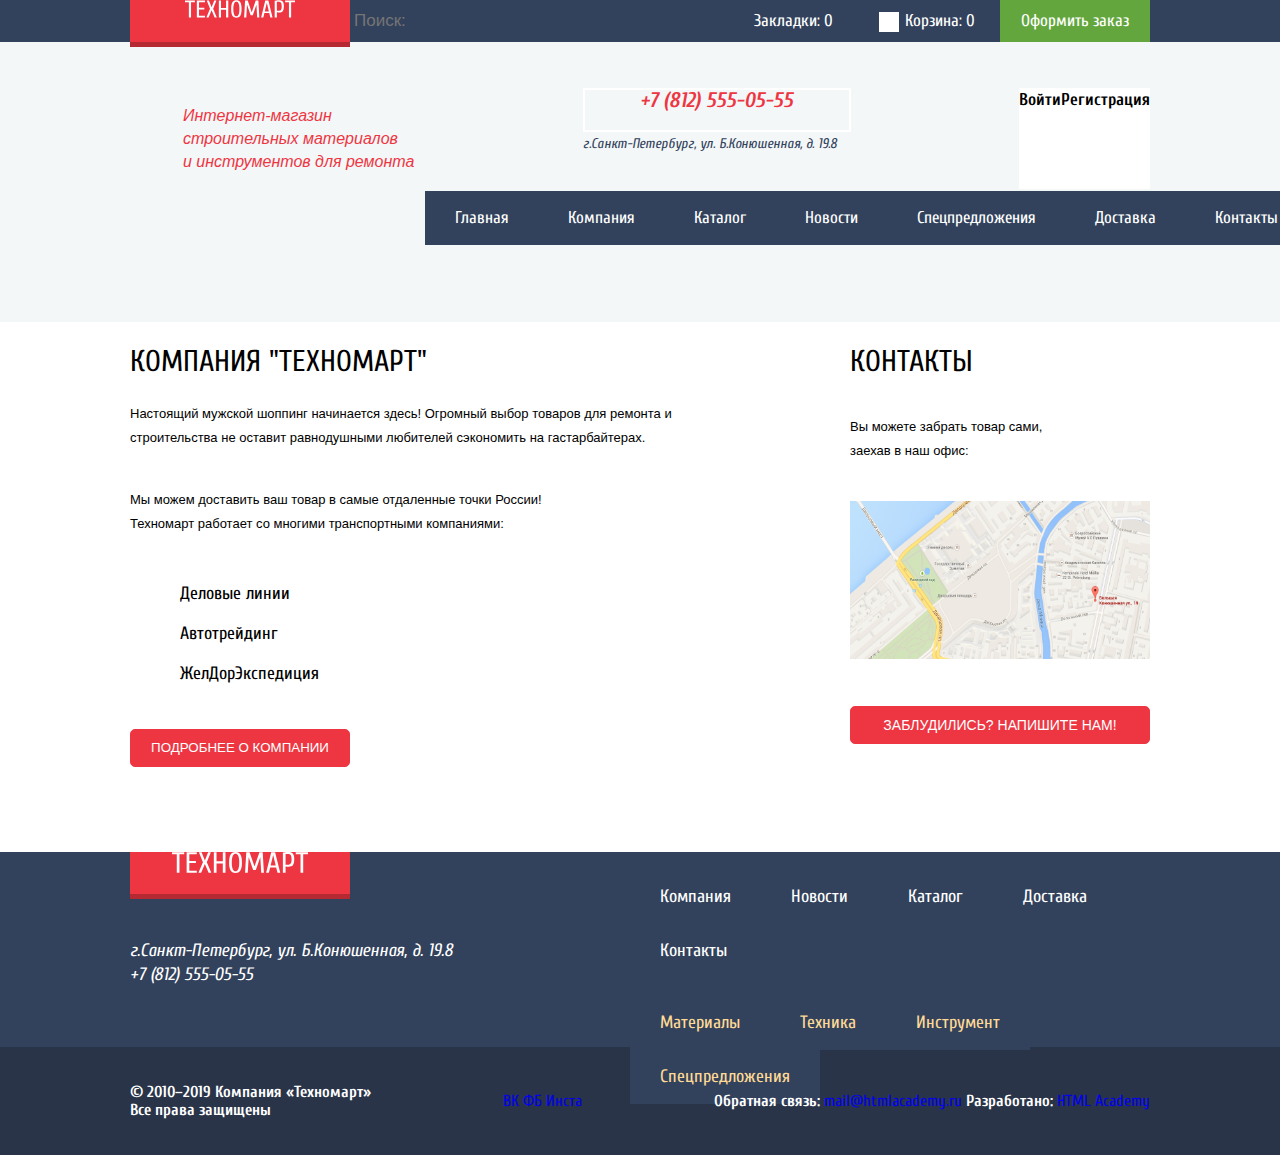
==== index.html @ e46d66d7 "изменения" ====
<!DOCTYPE html>
<html lang="ru">
<head>
  <meta charset="utf-8">
  <title>HTML Academy: Техномарт</title>
  <link href='https://fonts.googleapis.com/css?family=Open+Sans:400,700&subset=cyrillic-ext,cyrillic' rel='stylesheet' type='text/css'>
  <link href='https://fonts.googleapis.com/css?family=Cuprum:400,700&subset=cyrillic-ext,cyrillic' rel='stylesheet' type='text/css'>
  <link href="css/normalize.css" rel="stylesheet">
  <link href="css/style.css" rel="stylesheet">
</head>
<body>
  <header class="main-header">
    <nav class="main-navigation">
      <section class="header-section-top">
        <div class="logo-search">
          <a class="main-header-logo" href="index.html">
            <img src="img/logo-technomart.svg" width="110" height="18" alt="Логотип магазина 'Техномарт'">
          </a>
          <form>
            <input type="search" name="search" placeholder="Поиск:">
          </form>
        </div>
        <div class="management-container">
          <ul class="management">
            <li>
              <a class="bookmarks" href="#">Закладки: 0</a>
            </li>
            <li>
              <a class="basket" href="#">Корзина: 0</a>
            </li>
            <li>
              <a href="#" class="order">Оформить заказ</a>
            </li>
          </ul>
        </div>
      </section>
      <section class="header-section-bottom">
        <div class="header-middle">
          <p class="description">Интернет-магазин<br>строительных материалов<br>
          и инструментов для ремонта</p>
          <address class="header-contacts">
            <strong>+7 (812) 555-05-55</strong><br>
            г.Санкт-Петербург, ул. Б.Конюшенная, д. 19.8
          </address>
          <div class="login-buttons">
            <b class="login">
              <a class="login-link" href="login.html">Войти</a>
            </b>
            <b class="registration">
              <a href="registration.html">Регистрация</a>
            </b>
          </div>
        </div>
        <ul class="top-menu">
          <li><a href="index.html">Главная</a></li>
          <li><a href="company.html">Компания</a></li>
          <li><a href="catalog.html">Каталог</a></li>
          <li><a href="news.html">Новости</a></li>
          <li><a href="special.html">Спецпредложения</a></li>
          <li><a href="delivery.html">Доставка</a></li>
          <li><a href="contacts.html">Контакты</a></li>
        </ul>
      </section>
    </nav>
  </header>
  <main class="container">
    <div class="separator">
      <section class="company-description">
        <h2>Компания "Техномарт"</h2>
        <p class="info1">
          Настоящий мужской шоппинг начинается здесь! Огромный выбор товаров для ремонта и <br>  строительства не оставит равнодушными любителей сэкономить на гастарбайтерах.
        </p>
        <p class="info2">
          Мы можем доставить ваш товар в самые отдаленные точки России!<br>
          Техномарт работает со многими транспортными компаниями:
        </p>
        <ul class="partners">
          <li>Деловые линии</li>
          <li>Автотрейдинг</li>
          <li>ЖелДорЭкспедиция</li>
        </ul>
        <a href="about_us.html">
          <button class="about">Подробнее о компании</button>
        </a>
      </section>
      <section class="map">
        <h2>Контакты</h2>
        <p>
          Вы можете забрать товар сами,<br>
          заехав в наш офис:
        </p>
        <div class="map-image">
          <img src="img/map.png" height="158" width="300" alt="ул.Б.Конюшенная19">
        </div>
        <a href="write_us.html">
          <button class="write">
          Заблудились? Напишите нам!
          </button>
        </a>
      </section>
    </div>
  </main>
  <footer>
    <section class="footer-top">
      <div class="logo-address">
        <a class="footer-logo" href="index.html">
          <img src="img/logo-technomart.svg" alt="Логотип магазина 'Техномарт'">
        </a>
        <address class="footer-contacts">
          г.Санкт-Петербург, ул. Б.Конюшенная, д. 19.8<br>
          +7 (812) 555-05-55
        </address>
      </div>
      <nav class="bottom-navigation">
        <ul class="company">
          <li><a href="company.html">Компания</a></li>
          <li><a href="news.html">Новости</a></li>
          <li><a href="catalog.html">Каталог</a></li>
          <li><a href="delivery.html">Доставка</a></li>
          <li><a href="contacts.html">Контакты</a></li>
        </ul>
        <ul class="footer-products">
          <li><a href="#">Материалы</a></li>
          <li><a href="#">Техника</a></li>
          <li><a href="#">Инструмент</a></li>
          <li><a href="#">Спецпредложения</a></li>
        </ul>
      </nav>
    </section>
    <section class="footer-bottom">
      <b class="copyright">
        © 2010–2019 Компания «Техномарт»<br>
        Все права защищены
      </b>
      <div class="footer-social">
        <a href="#" class="social social-vk">ВК</a>
        <a href="#" class="social social-fb">ФБ</a>
        <a href="#" class="social social-insta">Инста</a>
      </div>
      <div class="creators">
        <b>Обратная связь:</b>
        <a href="#">mail@htmlacademy.ru</a>
        <b>Разработано:</b>
        <a class="button" href="https://htmlacademy.ru/intensive/htmlcss">HTML Academy</a>
      </div>
    </section>
  </footer>
  <section class="modal modal-login">
    <form class="feedback-form" action="https://echo.htmlacademy.ru" method="post">
      <p class="form-item">
        <label for="form-name">Ваше имя:</label>
        <input id="form-name" type="text" name="name" value="Имя Фамилия">
      </p>
      <p class="form-item">
        <label for="form-mail">Ваш e-mail:</label>
        <input id="form-mail" type="email" name="mail" value="email@example.com">
      </p>
      <p class="form-item">
        <label for="form-text">Текст письма:</label>
        <textarea id="form-text" rows="10" cols="45" name="text"></textarea>
        <input type="submit" name="submit" value="Отправить">
        <span class="modal-close">x</span>
      </p>
    </form>
  </section>
</body>
</html>
---- css/style.css ----
body {
  margin: 0;
  padding: 0;

  font-family: 'Cuprum', sans-serif;
  font-size: 17px;
  line-height: 24px;
  color: #32425c;
  background-color: #ffffff;
}

a {
  text-decoration: none;
}

.main-navigation {
  font-size: 17px;
}

.main-navigation p {
  font-style: italic;
  color: #ee3643;
  line-height: 23px;
  font-size: 16px;
}

.main-navigation a:hover,
.bottom-navigation a:hover {
  background-color: #293449;
}

.main-navigation a:focus,
.bottom-navigation a:focus {
  background-color: #1d2739;
}

.main-navigation,
.bottom-navigation {
  list-style: none;
}

.main-navigation a,
.bottom-navigation a {
  color: #ffffff;
}

.main-header-logo {
  width: 220px;
  height: 42px;
  background-color: #ee3643;
  text-align: center;
  vertical-align: middle;
  background-position: center;
  border-bottom: 5px solid #b52933;
}

.logo-search {
  display: flex;
}

.header-section-top {
  display: flex;
  width: auto;
  height: 42px;
  padding-right: 130px;
  padding-left: 130px;
  background-color: #32425c;
  font-size: 17px;
  line-height: 18px;
  justify-content: space-between;
}

.logo-search  input {
  font-size: 17px;
  line-height: 18px;
  display: block;
  background-color: #32425c;
  color: #ffffff;
  height: 42px;
  border-color: transparent;
}
.management li {
  position: relative;
  top: -17px;
  display: inline-block;
}

.management .bookmarks {
  position: relative;
  padding-left: 25px;
}

.bookmarks::before {
  content: "";
  position: absolute;
  left: -10px;

  width: 20px;
  height: 20px;

  background-image: url("img/icon-bookmark.svg");
  background-repeat: no-repeat;
  background-position: 0 0;
  opacity: 0.5;
  color: white;
}

.basket::before {
  content: "";
  display: block;
  background: url("img/icon-cart.svg") #ffffff no-repeat;
  width: 20px;
  height: 20px;
  float: left;
  margin: 0 6px 0 0;
  z-index: 1;
  color: white;
}

.order {
  background-color: #63a63e;
}

.management a {
  display: block;
  position: relative;
  padding: 12px 21px;
}

.header-section-bottom {
  display: flex;
  flex-direction: column;
  justify-content: space-between;
  flex-wrap: wrap;
  background-color: #f3f7f8;
  height: 280px;
  padding-right: 130px;
  padding-left: 130px;
}

.description {
  font-family: "PT Sans", sans-serif;
  font-size: 16px;
  line-height: 23px;
  font-style: italic;
  margin-left: 53px;
}

.header-middle {
  margin-top: 46px;
  display: flex;
  justify-content: space-between;
}

.header-section-bottom address {
  font-size: 14px;
  line-height: 24px;
}

address strong {
  display: inline-block;
  font-size: 21px;
  line-height: 21px;
  color: #ee3643;
  border: 2px solid white;
  width: 264px;
  height: 40px;
  vertical-align: middle;
  text-align: center;
  text-decoration: none;
}

.login-buttons {
  display: flex;
}

.login,
.registration {
  display: block;
  background-color: #ffffff;
}

.login a,
.registration a {
  color: black;
}

.top-menu {
  position: relative;
  top: -60px;
  right: 25%;
  left: 25%;
}

.top-menu li {
  display: inline-block;
  list-style: none;
  background-color: #32425c;
  margin-right: -5px;
}

.top-menu a {
  display: block;
  width: auto;
  padding: 15px 30px;
  vertical-align: middle;
}

main {
  display: flex;
  flex-direction: column;
  padding-right: 130px;
  padding-left: 130px;
  color: black;
}

.separator {
  display: flex;
  justify-content: space-between;
}

.company-description {
  background-color: #ffffff;
  color: black;
}

h2 {
  font-weight: normal;
  font-size: 30px;
  line-height: 30px;
  text-transform: uppercase;
}

main p {
  font-family: "PT Sans", sans-serif;
  font-size: 13px;
  line-height: 24px;
  margin-bottom: 38px;
}

.main a {
  display: block;
  width: auto;
  min-height: 35px;
  text-decoration: none;
  padding: 10px 15px;
  background-color: #ee3643;
}

.partners {
  margin-bottom: 35px;
}

.partners li {
  font-size: 18px;
  line-height: 20px;
  list-style: none;
  padding: 10px 10px;
}

.about {
  display: block;
  height: 38px;
  width: 220px;
  background-color: #ee3643;
  color: white;
  border: 1px solid #ee3643;
  border-radius: 5px;
  text-transform: uppercase;
  margin-bottom: 85px;
}

.map-image {
  margin-bottom: 40px;
}

.write {
  display: block;
  height: 38px;
  width: 300px;
  background-color: #ee3643;
  color: white;
  border: 1px solid #ee3643;
  border-radius: 5px;
  text-transform: uppercase;
  font-size: 14px;
  line-height: 18px;
  margin-bottom: 85px;
}

.map {
  display: flex;
  flex-direction: column;
}

.footer-top {
  display: flex;
  justify-content: space-between;
  height: 195px;
  background-color: #32425c;
  font-size: 18px;
  line-height: 24px;
  padding-right: 130px;
  padding-left: 130px;
}

.logo-address {
  display: flex;
  flex-direction: column;
}

.footer-logo {
  width: 220px;
  height: 42px;
  background-color: #ee3643;
  text-align: center;
  vertical-align: middle;
  background-position: center;
  border-bottom: 5px solid #b52933;
}

.footer-contacts {
  font-size: 18px;
  line-height: 24px;
  display: block;
  width: 460px;
  margin-top: 40px;
}

.company {
  display: block;
}

.company li {
  display: inline-block;
  list-style: none;
  background-color: #32425c;
  margin-right: -5px;
}

.company a {
  display: block;
  width: auto;
  padding: 15px 30px;
}

.footer-products {
  display: block;
}

.footer-products li {
  display: inline-block;
  list-style: none;
  background-color: #32425c;
  margin-right: -5px;
}

.footer-products a {
  display: block;
  width: auto;
  padding: 15px 30px;
  color: #ffda96;
}

.footer-bottom {
  font-size: 16px;
  line-height: 18px;
  background-color: #293449;
  display: flex;
  height: 108px;
  justify-content: space-between;
  align-items: center;
  color: #ffffff;
  padding-right: 130px;
  padding-left: 130px;
}

.copyright {
  font-size: 16px;
  line-height: 18px
}

.creators {
  font-size: 16px;
  line-height: 18px
}

.modal {
  display: none;
}

.footer-contacts {
  color: #ffffff;
  font-size: 18px;
  line-height: 24px;
}

.breadcrumbs {
  display: inline-block;
  list-style: none;
  font-size: 13px;
  line-height: 18px;
  color: black;
  font-family: "PT Sans", sans-serif;
  text-decoration: none;
}

.breadcrumbs li {
  display: inline;
  padding: 15px 20px;
  float: left;
}

.breadcrumbs a {
  position: relative;
  float: left;
  color: black;
  text-decoration: none;
}

.breadcrumbs a::after {
  content: "";
  position: absolute;
  color: #c5c9d1;
  top: -5px;
  right: -32px;
  z-index: 1;
  width: 36px;
  height: 36px;
  background-color: transparent;
  box-shadow: 1px 1px 0 1px black;
  border-radius: 50px 0px 0px 0px;
  transform: rotate(-45deg) scale(0.3);
}

h1 {
  font-size: 30px;
  line-height: 30px;
  padding: 33px 30px;
  background-color: #f2f6f8;
  text-transform: uppercase;
  color: #32425c;
  font-weight: normal;
}

label {
  font-size: 15px;
  line-height: 20px;
  text-transform: uppercase;
}

legend {
  font-size: 17px;
  line-height: 30px;
  font-weight: bold;
}

.filter {
  font-size: 13px;
  line-height: 18px;
  display: inline-block;
  width: 220px;
  height: 38px;
  background-color: #f7f3ec;
  padding: 13px 18px;
}

.catalog {
  width: 800px;
  margin: 20px auto;
}

.catalog-columns {
  display: flex;
  justify-content: space-between;
}

.catalog-list {
  display: flex;
  flex-wrap: wrap;
}

.catalog-items {
  width: 700px;
  margin: 20px auto;
}

.catalog-item {
  position: relative;
  display: inline-block;
  width: 218px;
  margin-right: 20px;
  margin-bottom: 20px;
  font-family: "PT Sans", sans-serif;
  line-height: 20px;
  font-weight: bold;
  text-align: center;

  border: 1px solid #ccc;
}

.catalog-item:nth-child(3n) {
  margin-right: 0;
}

.catalog-items {
  font-size: 0;
}

.catalog-item {
  font-size: 16px;
}

.catalog-item .flag {
  position: absolute;
  top: -1px;
  right: -1px;

  width: 60px;
  height: 60px;

  text-indent: -1000px;
  overflow: hidden;
  z-index: 20;
}

.catalog-item .flag-new {
  background: url("img/new-flag.png") no-repeat 0 0;
}

.catalog-item .actions {
  position: absolute;
  top: 0;
  left: 0;

  width: 218px;
  height: 88px;
  padding: 40px 0;

  background-color: rgba(255,255,255,0.9);
  z-index: 10;
}

.catalog-item .actions .buy,
.catalog-item .actions .bookmark {
  display: block;
  width: 129px;
  margin: 0 auto;
  margin-bottom: 7px;
  padding: 7px 0;

  background-color: #63a63e;
  border: 3px solid #63a63e;
  border-bottom-color: #367315;
  border-radius:3px;

  color: white;
  font-size: 14px;
  font-weight: normal;
  line-height: 18px;
  text-decoration: none;
  text-transform: uppercase;
}

.catalog-item .actions .bookmark {
  color: #32425c;
  background: white;
  border-bottom-color: #63a63e;
}

.catalog-item .actions {
  display: none;
}

.catalog-item:hover .actions {
  display: block;
}

.catalog-item .actions {
  display: none;
}

.catalog-item .image {
  width: 218px;
  height: 168px;
}

.catalog-item .image img {
  max-width: 100%;
}

.catalog-item .title {
  min-height: 40px;
  padding: 0 25px;
  margin-top: 10px;
  margin-bottom: 15px;
}

.catalog-item .discount {
  min-height: 20px;
  margin-top: 15px;
  margin-bottom: 10px;

  color: #999;
  text-decoration: line-through;
}

.catalog-item .price {
  position: relative;
  width: 80px;
  margin: 10px auto;
  margin-bottom: 20px;
  padding: 10px 30px;

  color: white;
  background: #ee3643;
  border-radius: 3px;
}

.catalog-item .price:after {
  content: "";

  position: absolute;
  top: 0;
  right: -20px;

  width: 0;
  height: 0;

  border: 20px solid white;
  border-left-color: #ee3643;
}

.pagination-list {
  display: flex;
  list-style: none;
}

.visually-hidden {
  display: none;
}

.price-range {
  display: flex;
  flex-direction: column;
}

.range-numbers {
  display: flex;
  flex-direction: row;
}
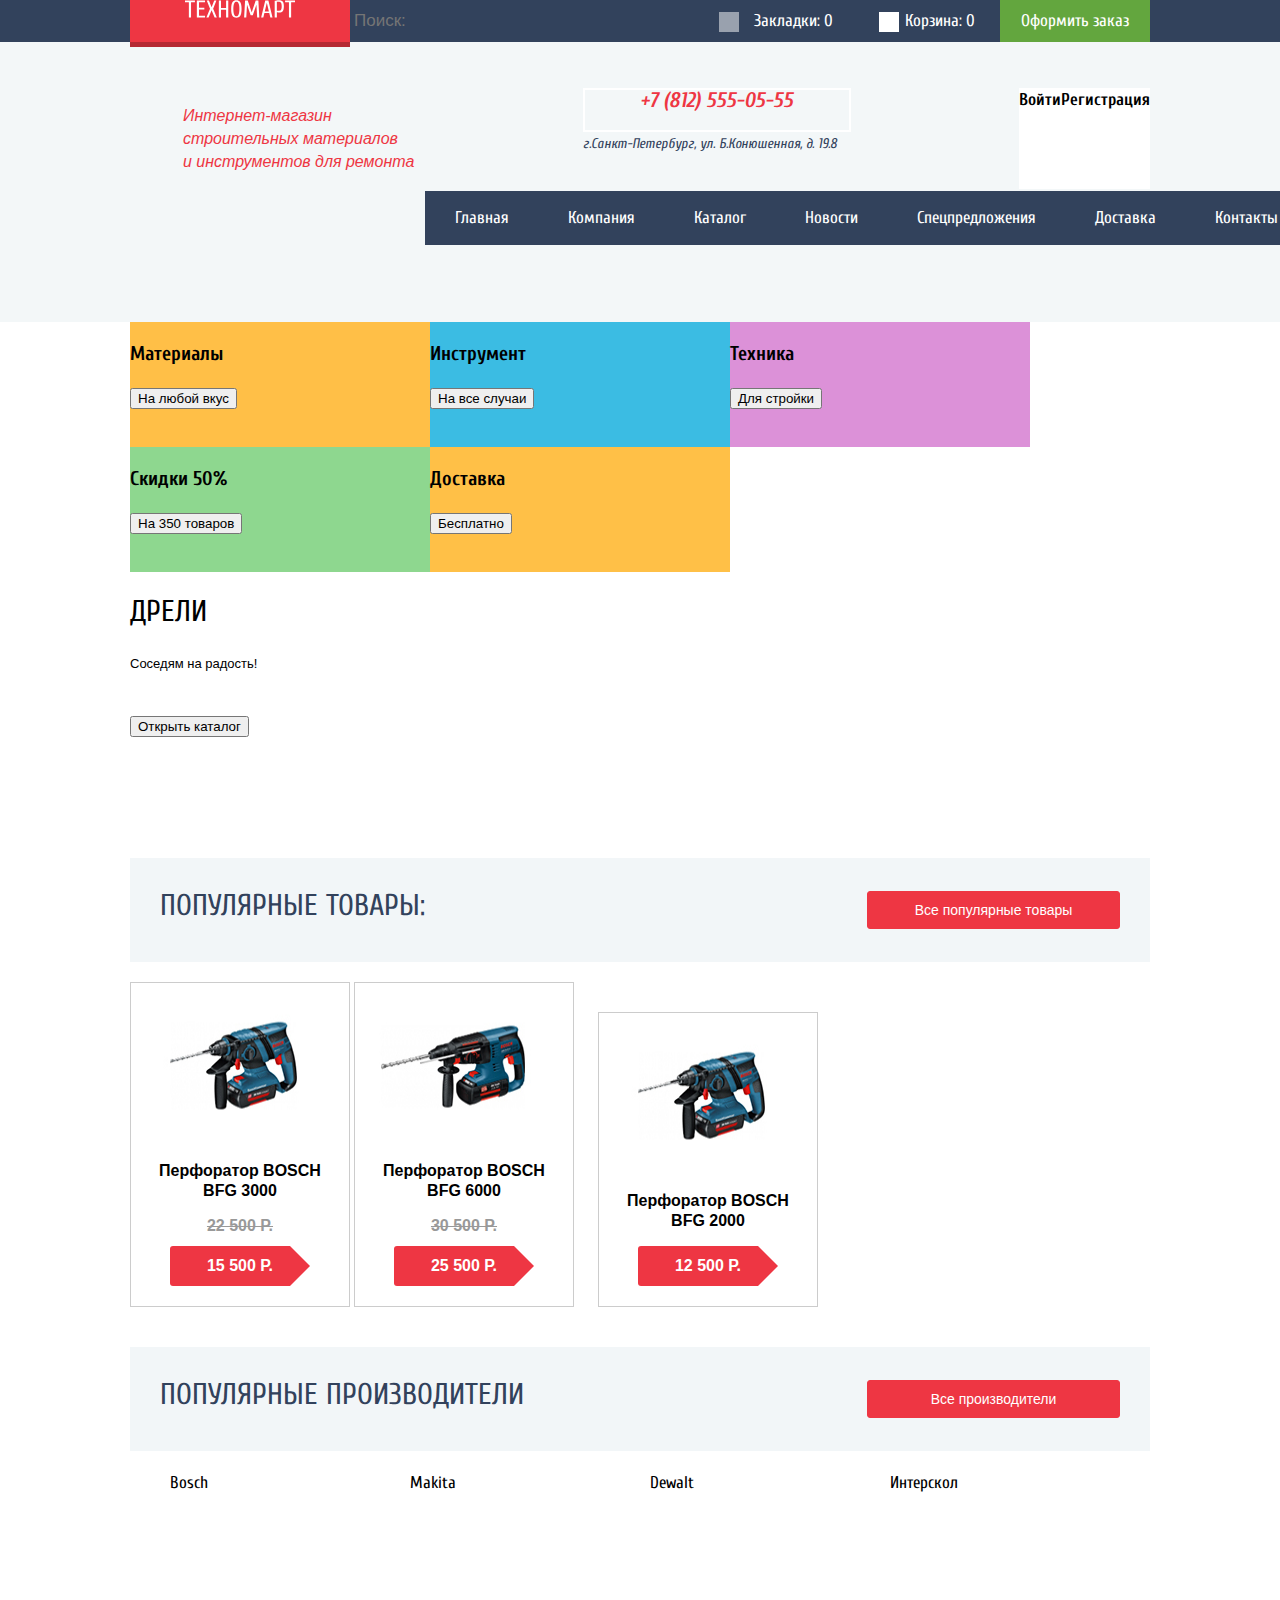
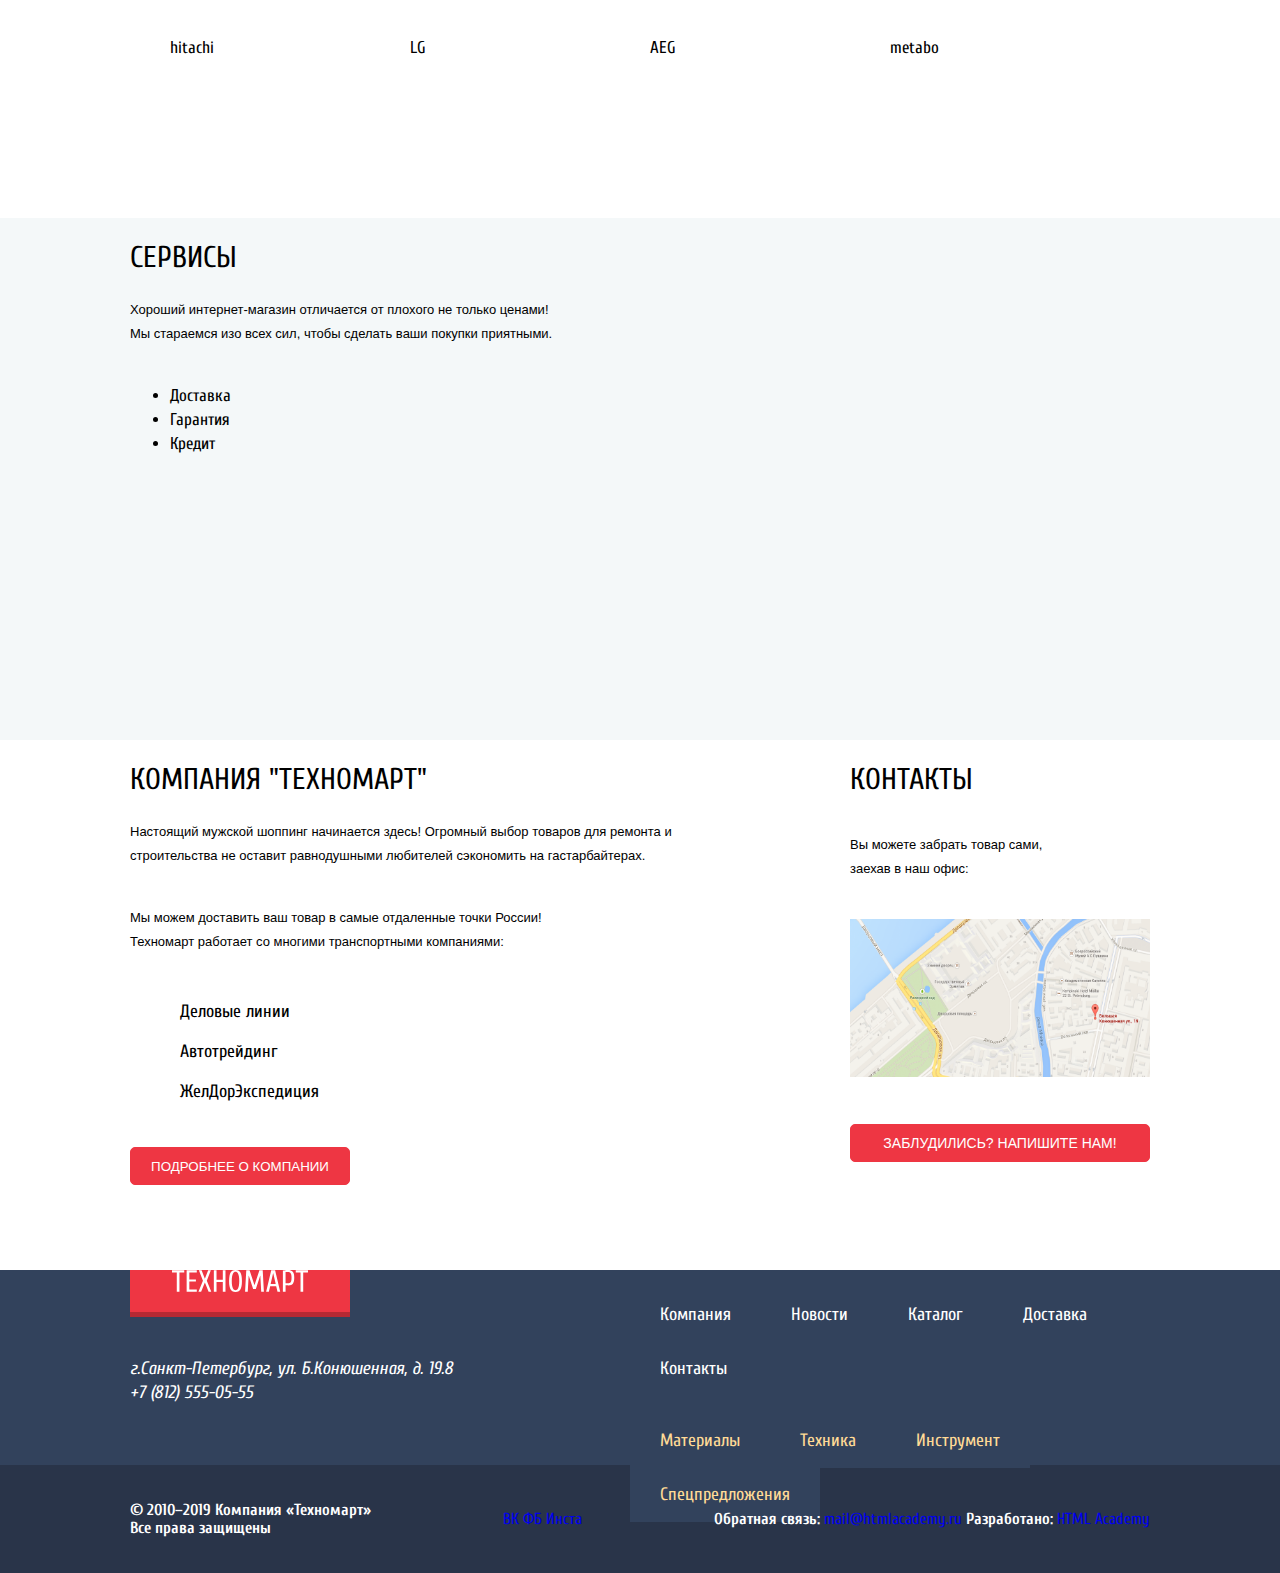
==== commit 9571cd94: "изменения" ====
--- a/index.html
+++ b/index.html
@@ -64,6 +64,101 @@
     </nav>
   </header>
   <main class="container">
+    <section class="main-section">
+      <div class="colored-blocks">
+        <div class="materials">
+          <h3>Материалы</h3>
+          <button>На любой вкус</button>
+        </div>
+        <div class="tool">
+          <h3>Инструмент</h3>
+          <button>На все случаи</button>
+        </div>
+        <div class="equipment">
+          <h3>Техника</h3>
+          <button>Для стройки</button>
+        </div>
+        <div class="discount-block">
+          <h3>Скидки 50%</h3>
+          <button>На 350 товаров</button>
+        </div>
+        <div class="delievery-block">
+          <h3>Доставка</h3>
+          <button>Бесплатно</button>
+        </div>
+        <div class="slider">
+          <h2>Дрели</h2>
+          <p>Соседям на радость!</p>
+          <button class="slider-button">
+            Открыть каталог
+          </button>
+        </div>
+      </div>
+      <h1>Популярные товары:
+        <button class="popular-button">
+          Все популярные товары
+        </button>
+      </h1>
+      <div class="catalog-item">
+        <div class="actions">
+          <a href="#" class="buy">Купить</a>
+          <a href="#" class="bookmark">В закладки</a>
+        </div>
+        <div class="image">
+          <img width="218" height="168" src="img/Perforator_1.jpg" alt="Изображение перфоратора BOSCH BFG 3000">
+        </div>
+        <div class="title">Перфоратор BOSCH BFG 3000</div>
+        <div class="discount">22 500 Р.</div>
+        <div class="price">15 500 Р.</div>
+      </div>
+      <div class="catalog-item">
+        <div class="actions">
+          <a href="#" class="buy">Купить</a>
+            <a href="#" class="bookmark">В закладки</a>
+        </div>
+        <div class="image"><img width="218" height="168" src="img/Perforator_2.jpg" alt="Изображение перфоратора BOSCH BFG 6000"></div>
+        <div class="title">Перфоратор BOSCH BFG 6000</div>
+        <div class="discount">30 500 Р.</div>
+        <div class="price">25 500 Р.</div>
+      </div>
+      <div class="catalog-item">
+        <div class="flag flag-new">новинка</div>
+        <div class="actions">
+          <a href="#" class="buy">Купить</a>
+          <a href="#" class="bookmark">В закладки</a>
+        </div>
+        <div class="image"><img width="218" height="168" src="img/Perforator_3.jpg" alt="Изображение перфоратора BOSCH BFG 2000"></div>
+        <div class="title">Перфоратор BOSCH BFG 2000</div>
+        <div class="price">12 500 Р.</div>
+      </div>
+      <h1>Популярные производители
+        <button class="all-manufacturers">
+          Все производители
+        </button>
+      </h1>
+      <ul class="manufacturers-list">
+        <li class="bosch-brand">Bosch</li>
+        <li>Makita</li>
+        <li>Dewalt</li>
+        <li>Интерскол</li>
+        <li>hitachi</li>
+        <li>LG</li>
+        <li>AEG</li>
+        <li>metabo</li>
+      </ul>
+    </section>
+    <section class="services">
+      <h2>Сервисы</h2>
+      <p>
+        Хороший интернет-магазин отличается от плохого не только ценами!<br>
+        Мы стараемся изо всех сил, чтобы сделать ваши покупки приятными.
+      </p>
+      <ul>
+        <li>Доставка</li>
+        <li>Гарантия</li>
+        <li>Кредит</li>
+      </ul>
+    </section>
     <div class="separator">
       <section class="company-description">
         <h2>Компания "Техномарт"</h2>
--- a/css/style.css
+++ b/css/style.css
@@ -101,6 +101,7 @@
   background-image: url("img/icon-bookmark.svg");
   background-repeat: no-repeat;
   background-position: 0 0;
+  background-color: #ffffff;
   opacity: 0.5;
   color: white;
 }
@@ -209,12 +210,85 @@
 main {
   display: flex;
   flex-direction: column;
+  color: black;
+}
+
+.main-section {
   padding-right: 130px;
   padding-left: 130px;
-  color: black;
+}
+
+.colored-blocks {
+  display: flex;
+  flex-wrap: wrap;
+}
+
+.materials {
+  width: 300px;
+  height: 125px;
+  background-color: #ffbf47;
+}
+
+.tool {
+  width: 300px;
+  height: 125px;
+  background-color: #3bbce3;
+}
+
+.equipment {
+  width: 300px;
+  height: 125px;
+  background-color: #dc91d8;
+}
+
+.discount-block {
+  width: 300px;
+  height: 125px;
+  background-color: #8ed78f;
+}
+
+.delievery-block {
+  width: 300px;
+  height: 125px;
+  background-color: #ffc047;
+}
+
+.slider {
+  width: 620px;
+  height: 266px;
+  background: url("img/slider.jpg") 0 0 no-repeat;
+}
+
+.popular-button {
+  position: relative;
+}
+
+.manufacturers-list {
+  list-style: none;
+  display: flex;
+  flex-wrap: wrap;
+}
+
+.manufacturers-list li {
+  display: block;
+  width: 220px;
+  height: 145px;
+  margin-right: 20px;
+  margin-bottom: 20px;
+}
+
+.services {
+  height: 522px;
+  width: 100%;
+  padding: 0;
+  background-color: #f4f8f9;
+  padding-right: 130px;
+  padding-left: 130px;
 }
 
 .separator {
+  padding-right: 130px;
+  padding-left: 130px;
   display: flex;
   justify-content: space-between;
 }
@@ -441,6 +515,20 @@
   text-transform: uppercase;
   color: #32425c;
   font-weight: normal;
+  display: flex;
+  justify-content: space-between;
+}
+
+h1 button {
+  display: inline-block;
+  background-color: #ee3643;
+  border: 1px solid #ee3643;
+  border-radius: 3px;
+  color: white;
+  width: 253px;
+  height: 38px;
+  font-size: 14px;
+  line-height: 18px;
 }
 
 label {
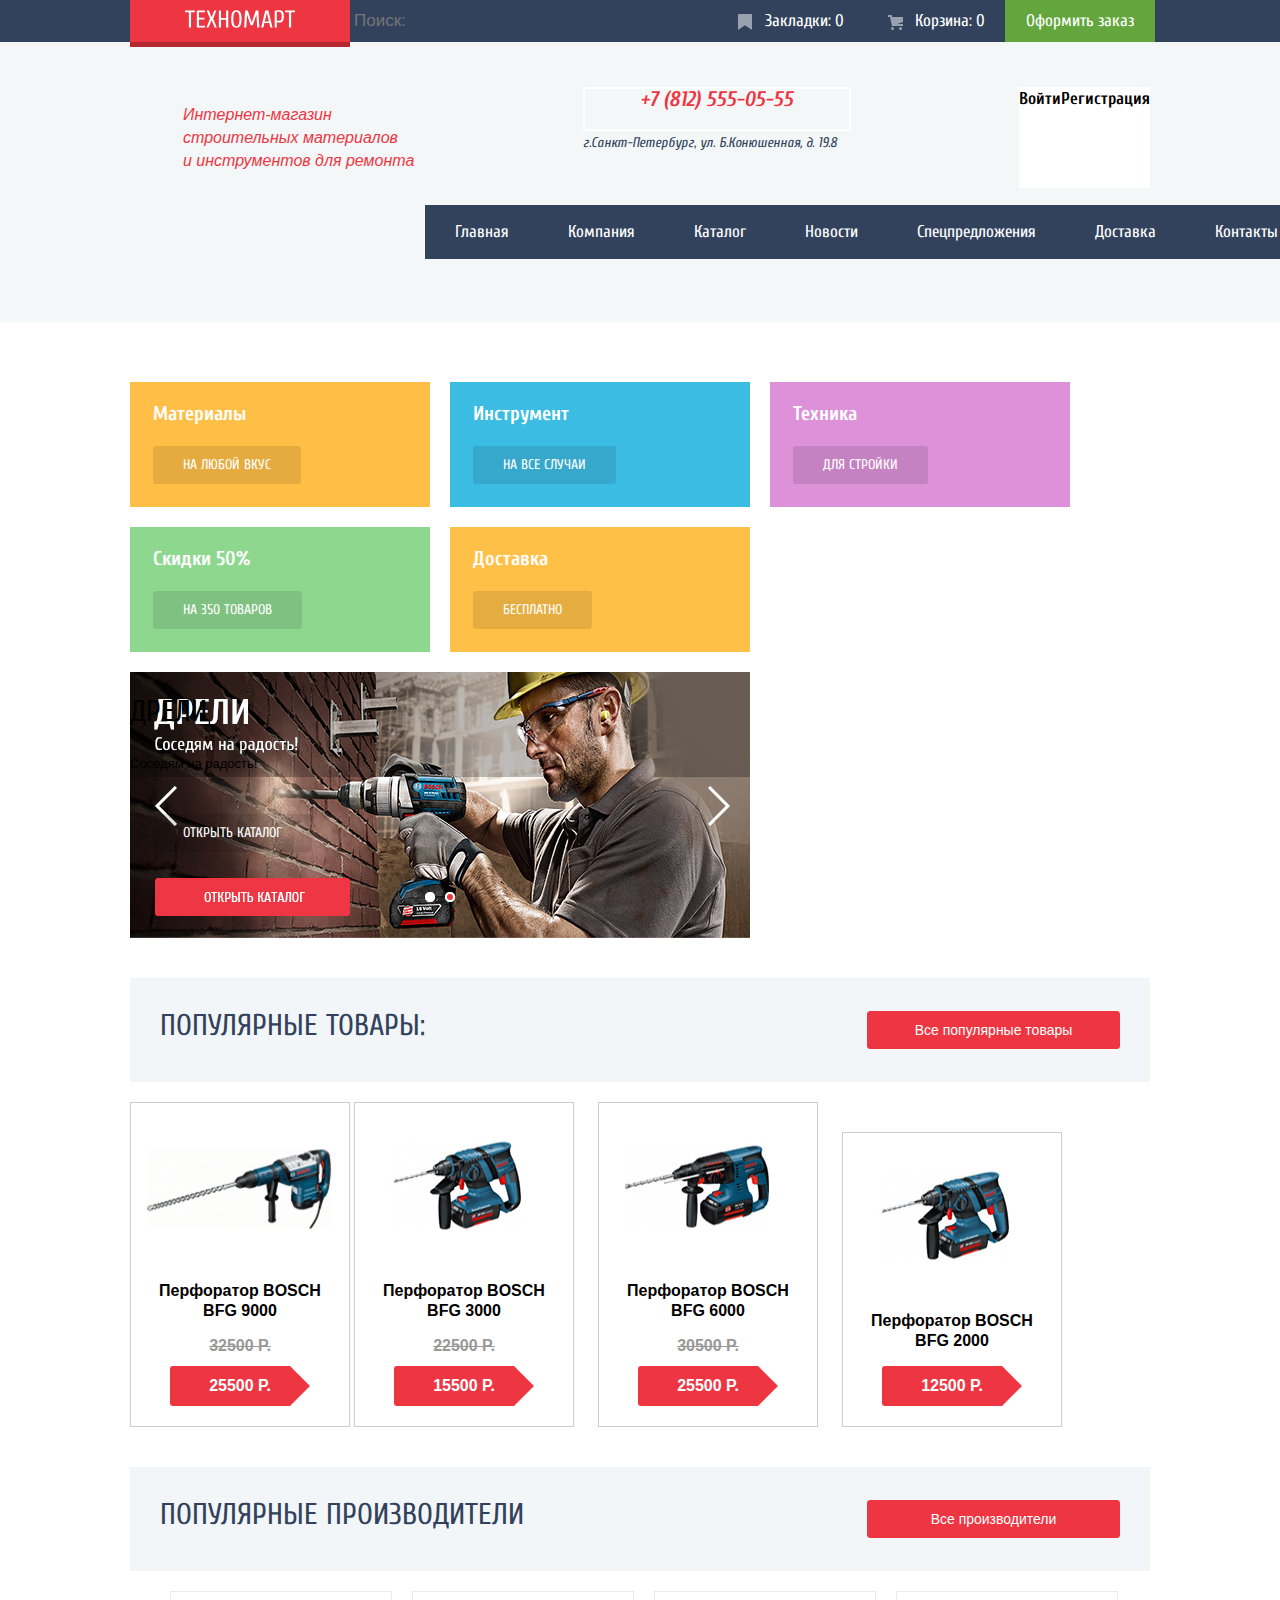
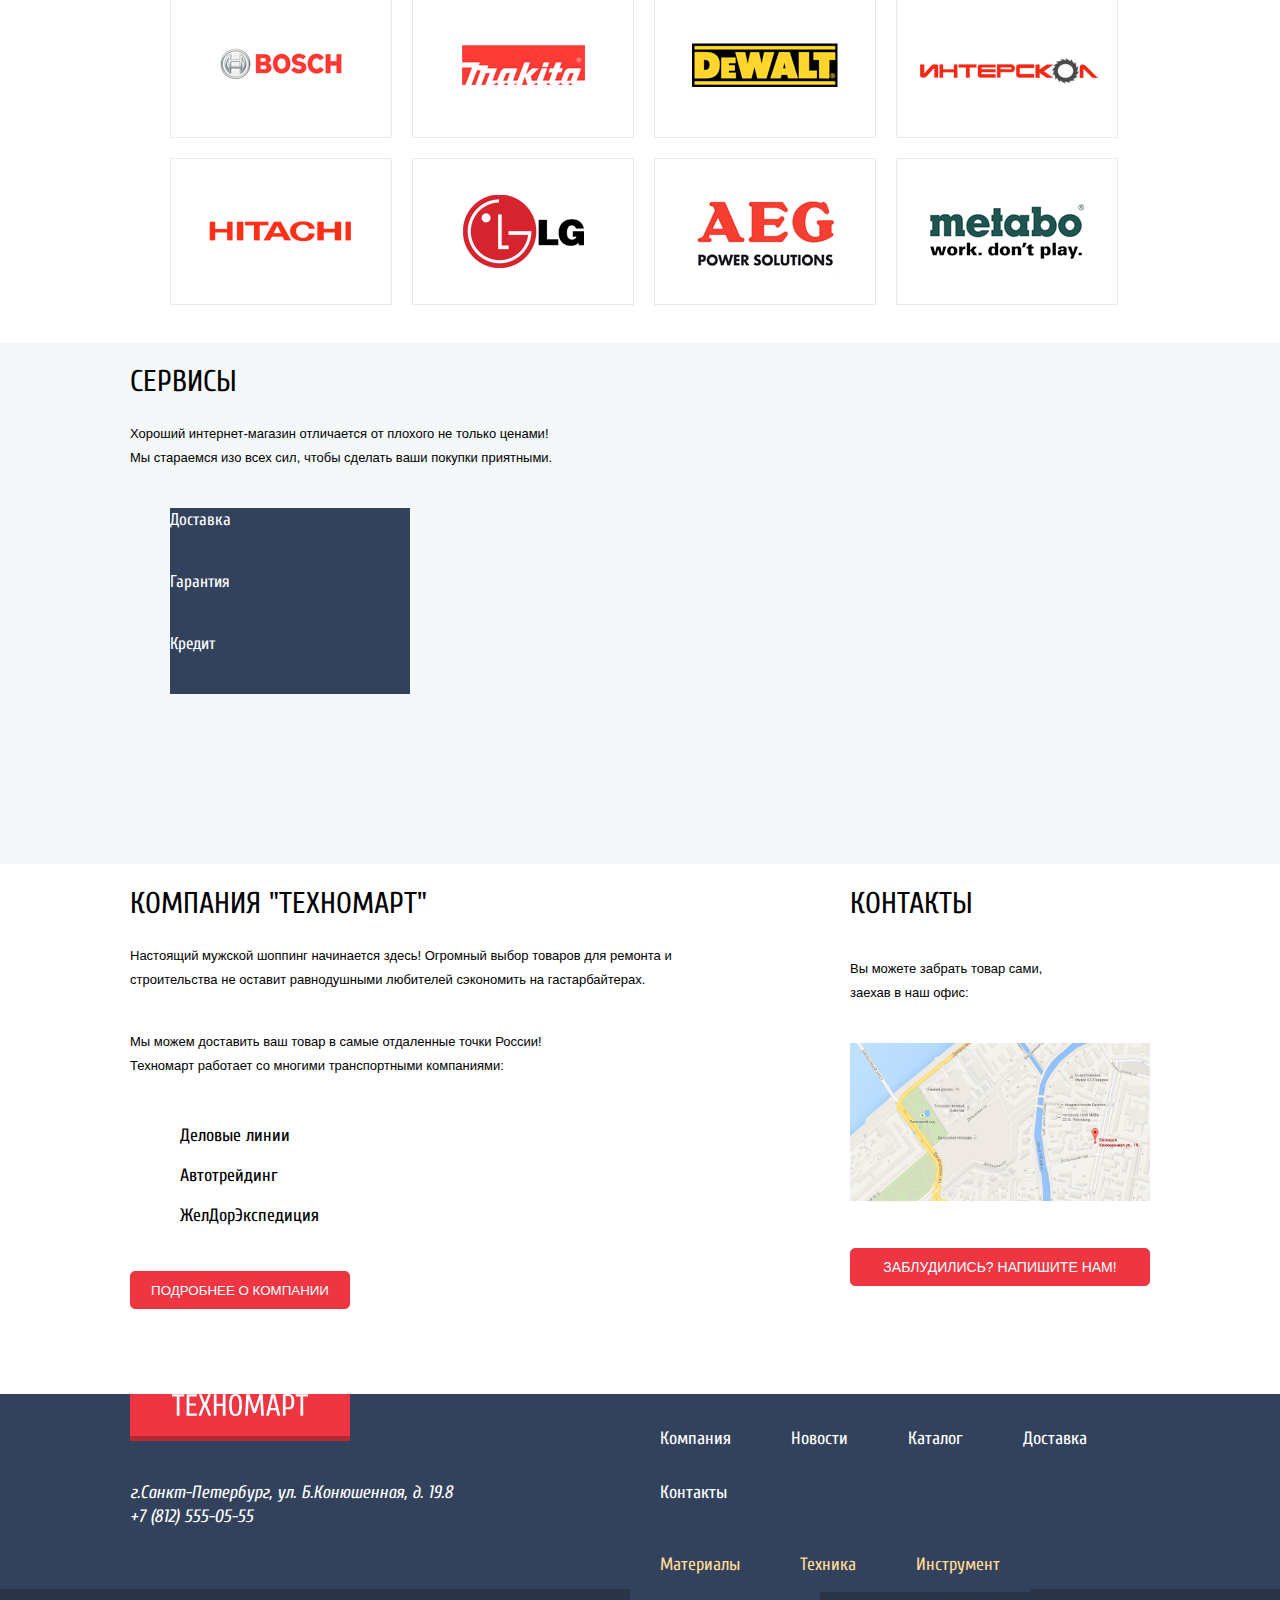
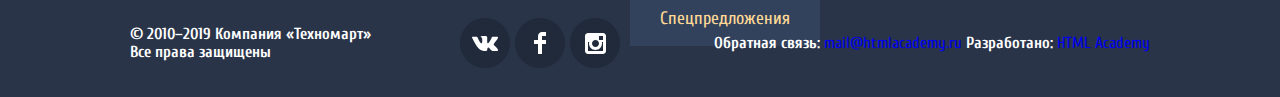
==== commit ab76b8d2: "изменения" ====
--- a/index.html
+++ b/index.html
@@ -105,11 +105,23 @@
           <a href="#" class="bookmark">В закладки</a>
         </div>
         <div class="image">
+          <img width="218" height="168" src="img/Perforator_9000.jpg" alt="Изображение перфоратора BOSCH BFG 3000">
+        </div>
+        <div class="title">Перфоратор BOSCH BFG 9000</div>
+        <div class="discount">32500 Р.</div>
+        <div class="price">25500 Р.</div>
+      </div>
+      <div class="catalog-item">
+        <div class="actions">
+          <a href="#" class="buy">Купить</a>
+          <a href="#" class="bookmark">В закладки</a>
+        </div>
+        <div class="image">
           <img width="218" height="168" src="img/Perforator_1.jpg" alt="Изображение перфоратора BOSCH BFG 3000">
         </div>
         <div class="title">Перфоратор BOSCH BFG 3000</div>
-        <div class="discount">22 500 Р.</div>
-        <div class="price">15 500 Р.</div>
+        <div class="discount">22500 Р.</div>
+        <div class="price">15500 Р.</div>
       </div>
       <div class="catalog-item">
         <div class="actions">
@@ -118,8 +130,8 @@
         </div>
         <div class="image"><img width="218" height="168" src="img/Perforator_2.jpg" alt="Изображение перфоратора BOSCH BFG 6000"></div>
         <div class="title">Перфоратор BOSCH BFG 6000</div>
-        <div class="discount">30 500 Р.</div>
-        <div class="price">25 500 Р.</div>
+        <div class="discount">30500 Р.</div>
+        <div class="price">25500 Р.</div>
       </div>
       <div class="catalog-item">
         <div class="flag flag-new">новинка</div>
@@ -129,7 +141,7 @@
         </div>
         <div class="image"><img width="218" height="168" src="img/Perforator_3.jpg" alt="Изображение перфоратора BOSCH BFG 2000"></div>
         <div class="title">Перфоратор BOSCH BFG 2000</div>
-        <div class="price">12 500 Р.</div>
+        <div class="price">12500 Р.</div>
       </div>
       <h1>Популярные производители
         <button class="all-manufacturers">
@@ -137,14 +149,14 @@
         </button>
       </h1>
       <ul class="manufacturers-list">
-        <li class="bosch-brand">Bosch</li>
-        <li>Makita</li>
-        <li>Dewalt</li>
-        <li>Интерскол</li>
-        <li>hitachi</li>
-        <li>LG</li>
-        <li>AEG</li>
-        <li>metabo</li>
+        <li class="bosch-brand"></li>
+        <li class="makita"></li>
+        <li class="dewalt"></li>
+        <li class="interskol"></li>
+        <li class="hitachi"></li>
+        <li class="lg"></li>
+        <li class="aeg"></li>
+        <li class="metabo"></li>
       </ul>
     </section>
     <section class="services">
@@ -153,7 +165,7 @@
         Хороший интернет-магазин отличается от плохого не только ценами!<br>
         Мы стараемся изо всех сил, чтобы сделать ваши покупки приятными.
       </p>
-      <ul>
+      <ul class="services-list">
         <li>Доставка</li>
         <li>Гарантия</li>
         <li>Кредит</li>
@@ -228,9 +240,9 @@
         Все права защищены
       </b>
       <div class="footer-social">
-        <a href="#" class="social social-vk">ВК</a>
-        <a href="#" class="social social-fb">ФБ</a>
-        <a href="#" class="social social-insta">Инста</a>
+        <a href="#" class="social social-vk"></a>
+        <a href="#" class="social social-fb"></a>
+        <a href="#" class="social social-insta"></a>
       </div>
       <div class="creators">
         <b>Обратная связь:</b>
--- a/css/style.css
+++ b/css/style.css
@@ -45,12 +45,12 @@
 }
 
 .main-header-logo {
+  display: block;
   width: 220px;
-  height: 42px;
+  height: 22px;
+  padding: 10px 0;
   background-color: #ee3643;
   text-align: center;
-  vertical-align: middle;
-  background-position: center;
   border-bottom: 5px solid #b52933;
 }
 
@@ -79,42 +79,46 @@
   height: 42px;
   border-color: transparent;
 }
+
+input[type=search]::before {
+  content: "";
+  display: block;
+  background: url("../img/icon-search.svg") 50% 50% no-repeat;
+  width: 20px;
+  height: 20px;
+  float: left;
+  margin: 0 10px 0 0;
+  opacity: 0.5;
+  color: white;
+}
+
 .management li {
   position: relative;
   top: -17px;
   display: inline-block;
 }
 
-.management .bookmarks {
-  position: relative;
-  padding-left: 25px;
-}
-
 .bookmarks::before {
   content: "";
-  position: absolute;
-  left: -10px;
-
-  width: 20px;
-  height: 20px;
-
-  background-image: url("img/icon-bookmark.svg");
-  background-repeat: no-repeat;
-  background-position: 0 0;
-  background-color: #ffffff;
-  opacity: 0.5;
-  color: white;
-}
-
-.basket::before {
-  content: "";
-  display: block;
-  background: url("img/icon-cart.svg") #ffffff no-repeat;
+  display: block;
+  background: url("../img/icon-bookmark.svg") 50% 50% no-repeat;
   width: 20px;
   height: 20px;
   float: left;
-  margin: 0 6px 0 0;
-  z-index: 1;
+  margin: 0 10px 0 0;
+  opacity: 0.5;
+  color: white;
+}
+
+.basket::before {
+  content: "";
+  display: block;
+  background: url("../img/icon-cart.svg") 50% 50% no-repeat;
+  width: 20px;
+  height: 20px;
+  float: left;
+  margin: 0 10px 0 0;
+  opacity: 0.5;
   color: white;
 }
 
@@ -126,10 +130,10 @@
   display: block;
   position: relative;
   padding: 12px 21px;
+  margin-right: -5px;
 }
 
 .header-section-bottom {
-  display: flex;
   flex-direction: column;
   justify-content: space-between;
   flex-wrap: wrap;
@@ -148,9 +152,9 @@
 }
 
 .header-middle {
-  margin-top: 46px;
   display: flex;
   justify-content: space-between;
+  padding-top: 45px;
 }
 
 .header-section-bottom address {
@@ -188,7 +192,6 @@
 
 .top-menu {
   position: relative;
-  top: -60px;
   right: 25%;
   left: 25%;
 }
@@ -221,42 +224,77 @@
 .colored-blocks {
   display: flex;
   flex-wrap: wrap;
+  padding-top: 60px;
+}
+
+.colored-blocks button {
+  margin-left: 23px;
+  color: white;
+  height: 38px;
+  border: 5px solid transparent;
+  border-radius: 3px;
+  background-color: rgba(0, 0, 0, 0.1);
+  font-family: "Cuprum", sans-serif;
+  font-size: 14px;
+  line-height: 18px;
+  text-transform: uppercase;
+  padding-left: 25px;
+  padding-right: 25px;
 }
 
 .materials {
   width: 300px;
   height: 125px;
   background-color: #ffbf47;
+  background-image: url("../img/icon-1.svg") 50% 50% no-repeat black;
+  margin-right: 20px;
+  margin-bottom: 20px;
 }
 
 .tool {
   width: 300px;
   height: 125px;
   background-color: #3bbce3;
+  background-image: url("../img/icon-2.svg") 50% 50% no-repeat white;
+  margin-right: 20px;
+  margin-bottom: 20px;
 }
 
 .equipment {
   width: 300px;
   height: 125px;
   background-color: #dc91d8;
+  margin-right: 20px;
+  margin-bottom: 20px;
 }
 
 .discount-block {
   width: 300px;
   height: 125px;
   background-color: #8ed78f;
+  margin-right: 20px;
+  margin-bottom: 20px;
 }
 
 .delievery-block {
   width: 300px;
   height: 125px;
   background-color: #ffc047;
+  margin-right: 20px;
+  margin-bottom: 20px;
 }
 
 .slider {
   width: 620px;
   height: 266px;
-  background: url("img/slider.jpg") 0 0 no-repeat;
+  background: url("../img/slider.jpg") 0 0 no-repeat;
+  margin-right: 20px;
+  margin-bottom: 20px;
+}
+
+h3 {
+  padding-left: 23px;
+  color: white;
 }
 
 .popular-button {
@@ -275,15 +313,58 @@
   height: 145px;
   margin-right: 20px;
   margin-bottom: 20px;
+  border: 1px solid #eaeaea;
+}
+
+.bosch-brand {
+  background: url("../img/bosch.svg") 50% 50% no-repeat;
+}
+
+.makita {
+  background: url("../img/Makita.svg") 50% 50% no-repeat;
+}
+
+.dewalt {
+  background: url("../img/DeWALT.svg") 50% 50% no-repeat;
+}
+
+.interskol {
+  background: url("../img/interskol.svg") 50% 50% no-repeat;
+}
+
+.hitachi {
+  background: url("../img/Hitachi.svg") 50% 50% no-repeat;
+}
+
+.lg {
+  background: url("../img/LG.svg") 50% 50% no-repeat;
+}
+
+.aeg {
+  background: url("../img/AEG.svg") 50% 50% no-repeat;
+}
+
+.metabo {
+  background: url("../img/Metabo.svg") 50% 50% no-repeat;
 }
 
 .services {
   height: 522px;
-  width: 100%;
-  padding: 0;
   background-color: #f4f8f9;
   padding-right: 130px;
   padding-left: 130px;
+}
+
+.services-list {
+  list-style: none;
+}
+
+.services-list li {
+  display: block;
+  width: 240px;
+  height: 62px;
+  color: white;
+  background-color: #32425c;
 }
 
 .separator {
@@ -467,6 +548,32 @@
   color: #ffffff;
   font-size: 18px;
   line-height: 24px;
+}
+
+.footer-social {
+  display: flex;
+}
+
+.social {
+  background-color: #212a3a;
+  display: block;
+  width: 40px;
+  height: 40px;
+  border: 5px solid #212a3a;
+  border-radius: 50%;
+  margin-right: 5px;
+}
+
+.social-vk {
+  background: url("../img/vk-icon.svg") 50% 50% no-repeat #212a3a;
+}
+
+.social-fb {
+  background: url("../img/fb-icon.svg") 50% 50% no-repeat #212a3a;
+}
+
+.social-insta {
+  background: url("../img/insta-icon.svg") 50% 50% no-repeat #212a3a;
 }
 
 .breadcrumbs {
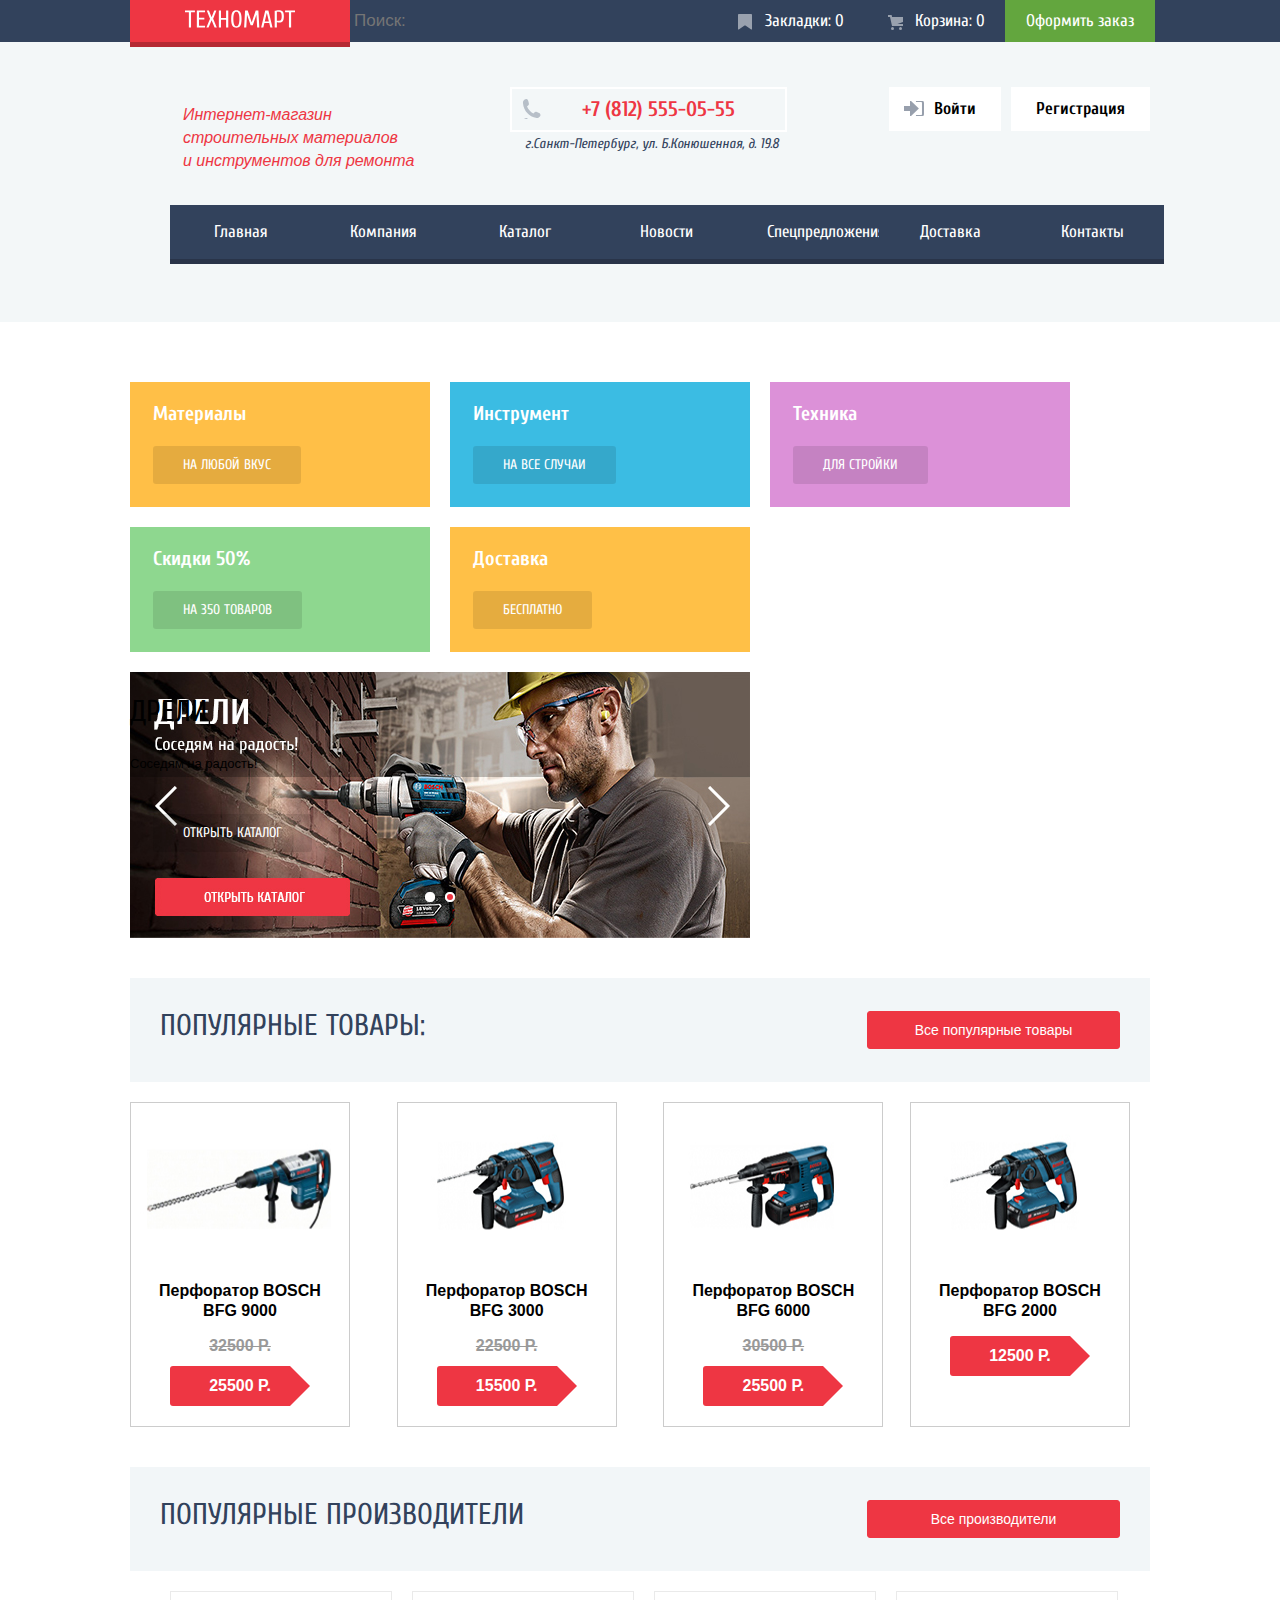
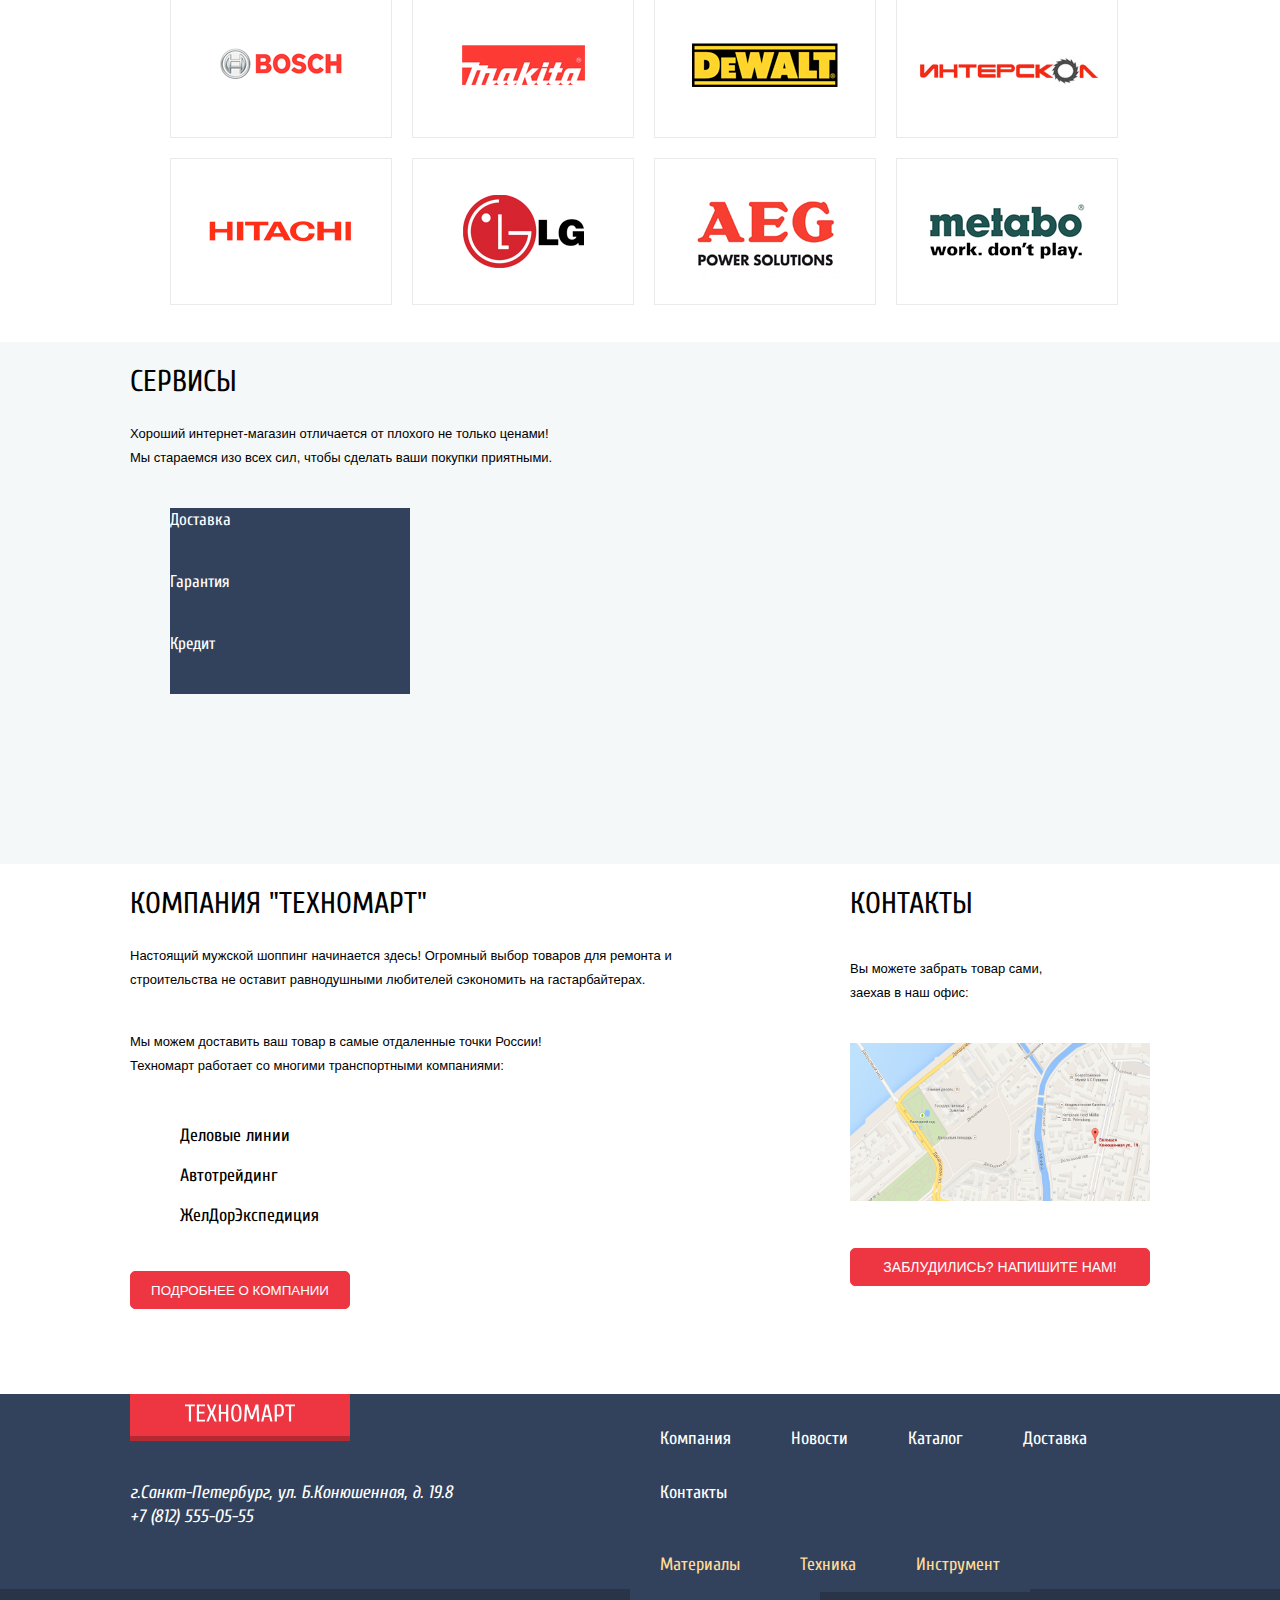
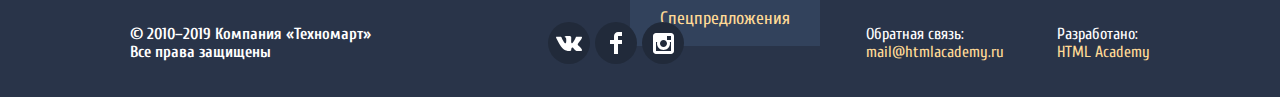
==== commit c40eb3ca: "change" ====
--- a/index.html
+++ b/index.html
@@ -40,14 +40,14 @@
           и инструментов для ремонта</p>
           <address class="header-contacts">
             <strong>+7 (812) 555-05-55</strong><br>
-            г.Санкт-Петербург, ул. Б.Конюшенная, д. 19.8
+            <span class="address-bottom">г.Санкт-Петербург, ул. Б.Конюшенная, д. 19.8</span>
           </address>
           <div class="login-buttons">
             <b class="login">
               <a class="login-link" href="login.html">Войти</a>
             </b>
             <b class="registration">
-              <a href="registration.html">Регистрация</a>
+              <a class="registration-link" href="registration.html">Регистрация</a>
             </b>
           </div>
         </div>
@@ -63,7 +63,7 @@
       </section>
     </nav>
   </header>
-  <main class="container">
+  <main>
     <section class="main-section">
       <div class="colored-blocks">
         <div class="materials">
@@ -99,49 +99,51 @@
           Все популярные товары
         </button>
       </h1>
-      <div class="catalog-item">
-        <div class="actions">
-          <a href="#" class="buy">Купить</a>
-          <a href="#" class="bookmark">В закладки</a>
-        </div>
-        <div class="image">
-          <img width="218" height="168" src="img/Perforator_9000.jpg" alt="Изображение перфоратора BOSCH BFG 3000">
-        </div>
-        <div class="title">Перфоратор BOSCH BFG 9000</div>
-        <div class="discount">32500 Р.</div>
-        <div class="price">25500 Р.</div>
-      </div>
-      <div class="catalog-item">
-        <div class="actions">
-          <a href="#" class="buy">Купить</a>
-          <a href="#" class="bookmark">В закладки</a>
-        </div>
-        <div class="image">
-          <img width="218" height="168" src="img/Perforator_1.jpg" alt="Изображение перфоратора BOSCH BFG 3000">
-        </div>
-        <div class="title">Перфоратор BOSCH BFG 3000</div>
-        <div class="discount">22500 Р.</div>
-        <div class="price">15500 Р.</div>
-      </div>
-      <div class="catalog-item">
-        <div class="actions">
-          <a href="#" class="buy">Купить</a>
-            <a href="#" class="bookmark">В закладки</a>
-        </div>
-        <div class="image"><img width="218" height="168" src="img/Perforator_2.jpg" alt="Изображение перфоратора BOSCH BFG 6000"></div>
-        <div class="title">Перфоратор BOSCH BFG 6000</div>
-        <div class="discount">30500 Р.</div>
-        <div class="price">25500 Р.</div>
-      </div>
-      <div class="catalog-item">
-        <div class="flag flag-new">новинка</div>
-        <div class="actions">
-          <a href="#" class="buy">Купить</a>
-          <a href="#" class="bookmark">В закладки</a>
-        </div>
-        <div class="image"><img width="218" height="168" src="img/Perforator_3.jpg" alt="Изображение перфоратора BOSCH BFG 2000"></div>
-        <div class="title">Перфоратор BOSCH BFG 2000</div>
-        <div class="price">12500 Р.</div>
+      <div class="catalog-popular">
+        <div class="catalog-item">
+          <div class="actions">
+            <a href="#" class="buy">Купить</a>
+            <a href="#" class="bookmark">В закладки</a>
+          </div>
+          <div class="image">
+            <img width="218" height="168" src="img/Perforator_9000.jpg" alt="Изображение перфоратора BOSCH BFG 3000">
+          </div>
+          <div class="title">Перфоратор BOSCH BFG 9000</div>
+          <div class="discount">32500 Р.</div>
+          <div class="price">25500 Р.</div>
+        </div>
+        <div class="catalog-item">
+          <div class="actions">
+            <a href="#" class="buy">Купить</a>
+            <a href="#" class="bookmark">В закладки</a>
+          </div>
+          <div class="image">
+            <img width="218" height="168" src="img/Perforator_1.jpg" alt="Изображение перфоратора BOSCH BFG 3000">
+          </div>
+          <div class="title">Перфоратор BOSCH BFG 3000</div>
+          <div class="discount">22500 Р.</div>
+          <div class="price">15500 Р.</div>
+        </div>
+        <div class="catalog-item">
+          <div class="actions">
+            <a href="#" class="buy">Купить</a>
+            <a href="#" class="bookmark">В закладки</a>
+          </div>
+          <div class="image"><img width="218" height="168" src="img/Perforator_2.jpg" alt="Изображение перфоратора BOSCH BFG 6000"></div>
+          <div class="title">Перфоратор BOSCH BFG 6000</div>
+          <div class="discount">30500 Р.</div>
+          <div class="price">25500 Р.</div>
+        </div>
+        <div class="catalog-item">
+          <div class="flag flag-new">новинка</div>
+          <div class="actions">
+            <a href="#" class="buy">Купить</a>
+            <a href="#" class="bookmark">В закладки</a>
+          </div>
+          <div class="image"><img width="218" height="168" src="img/Perforator_3.jpg" alt="Изображение перфоратора BOSCH BFG 2000"></div>
+          <div class="title">Перфоратор BOSCH BFG 2000</div>
+          <div class="price">12500 Р.</div>
+        </div>
       </div>
       <h1>Популярные производители
         <button class="all-manufacturers">
@@ -211,7 +213,7 @@
     <section class="footer-top">
       <div class="logo-address">
         <a class="footer-logo" href="index.html">
-          <img src="img/logo-technomart.svg" alt="Логотип магазина 'Техномарт'">
+          <img src="img/logo-technomart.svg" width="110" height="18" alt="Логотип магазина 'Техномарт'">
         </a>
         <address class="footer-contacts">
           г.Санкт-Петербург, ул. Б.Конюшенная, д. 19.8<br>
@@ -245,10 +247,12 @@
         <a href="#" class="social social-insta"></a>
       </div>
       <div class="creators">
-        <b>Обратная связь:</b>
-        <a href="#">mail@htmlacademy.ru</a>
-        <b>Разработано:</b>
-        <a class="button" href="https://htmlacademy.ru/intensive/htmlcss">HTML Academy</a>
+        <div class="feedback">Обратная связь:<br>
+          <a href="#">mail@htmlacademy.ru</a>
+        </div>
+        <div class="created-by">Разработано:<br>
+          <a class="button" href="https://htmlacademy.ru/intensive/htmlcss">HTML Academy</a>
+        </div>
       </div>
     </section>
   </footer>
--- a/css/style.css
+++ b/css/style.css
@@ -24,13 +24,11 @@
   font-size: 16px;
 }
 
-.main-navigation a:hover,
-.bottom-navigation a:hover {
+.main-navigation a:hover {
   background-color: #293449;
 }
 
-.main-navigation a:focus,
-.bottom-navigation a:focus {
+.main-navigation a:focus {
   background-color: #1d2739;
 }
 
@@ -157,57 +155,87 @@
   padding-top: 45px;
 }
 
-.header-section-bottom address {
+.header-contacts {
   font-size: 14px;
   line-height: 24px;
 }
 
-address strong {
+.header-contacts strong {
+  font-style: normal;
   display: inline-block;
   font-size: 21px;
   line-height: 21px;
   color: #ee3643;
   border: 2px solid white;
-  width: 264px;
-  height: 40px;
-  vertical-align: middle;
+  padding: 10px 50px;
   text-align: center;
   text-decoration: none;
 }
 
+strong::before {
+  content: "";
+  display: block;
+  float: left;
+  position: relative;
+  right: 40px;
+  width: 20px;
+  height: 20px;
+  background: url("../img/icon-phone.svg");
+}
+
+.address-bottom {
+  margin: 15px;
+}
+
 .login-buttons {
   display: flex;
-}
-
-.login,
-.registration {
-  display: block;
-  background-color: #ffffff;
 }
 
 .login a,
 .registration a {
+  display: block;
   color: black;
+  background-color: #ffffff;
+}
+
+.login-link {
+  padding: 10px 25px 10px 15px;
+  margin-right: 10px;
+}
+
+.login-link::before {
+  display: block;
+  float: left;
+  content: "";
+  margin: 4px 10px 0 0;
+  height: 15px;
+  width: 20px;
+  background: url("../img/icon-login.svg") 50% 50% no-repeat white;
+  opacity: 0.5;
+
+}
+
+.registration-link {
+  padding: 10px 25px;
 }
 
 .top-menu {
-  position: relative;
-  right: 25%;
-  left: 25%;
+  width: 100%;
 }
 
 .top-menu li {
+  width: 14%;
   display: inline-block;
   list-style: none;
   background-color: #32425c;
   margin-right: -5px;
+  text-align: center;
+  border-bottom: 5px solid #293449;
 }
 
 .top-menu a {
   display: block;
-  width: auto;
   padding: 15px 30px;
-  vertical-align: middle;
 }
 
 main {
@@ -301,6 +329,11 @@
   position: relative;
 }
 
+.catalog-popular {
+  display: flex;
+  justify-content: space-between;
+}
+
 .manufacturers-list {
   list-style: none;
   display: flex;
@@ -465,12 +498,12 @@
 }
 
 .footer-logo {
+  display: block;
   width: 220px;
-  height: 42px;
+  height: 22px;
+  padding: 10px 0;
   background-color: #ee3643;
   text-align: center;
-  vertical-align: middle;
-  background-position: center;
   border-bottom: 5px solid #b52933;
 }
 
@@ -515,6 +548,14 @@
   width: auto;
   padding: 15px 30px;
   color: #ffda96;
+}
+
+.bottom-navigation a:hover {
+  text-decoration: underline;
+}
+
+.bottom-navigation a:active {
+  opacity: 0.5;
 }
 
 .footer-bottom {
@@ -535,11 +576,6 @@
   line-height: 18px
 }
 
-.creators {
-  font-size: 16px;
-  line-height: 18px
-}
-
 .modal {
   display: none;
 }
@@ -554,16 +590,43 @@
   display: flex;
 }
 
+.footer-social a:hover,
+.footer-social a:active {
+  background-color: #ee3643;
+}
+
 .social {
   background-color: #212a3a;
   display: block;
   width: 40px;
   height: 40px;
-  border: 5px solid #212a3a;
+  border: 1px solid transparent;
   border-radius: 50%;
   margin-right: 5px;
 }
 
+.creators {
+  display: flex;
+  font-size: 16px;
+  line-height: 18px
+}
+
+.creators a {
+  color: #ffda96;
+}
+
+.creators a:hover {
+  text-decoration: underline;
+}
+
+.creators a:active {
+  color: #ee3643;
+}
+
+.feedback {
+  margin-right: 53px;
+}
+
 .social-vk {
   background: url("../img/vk-icon.svg") 50% 50% no-repeat #212a3a;
 }
@@ -574,6 +637,11 @@
 
 .social-insta {
   background: url("../img/insta-icon.svg") 50% 50% no-repeat #212a3a;
+}
+
+.container {
+  padding-right: 130px;
+  padding-left: 130px;
 }
 
 .breadcrumbs {
@@ -660,6 +728,21 @@
   padding: 13px 18px;
 }
 
+.price-form {
+  border-bottom: 1px solid #e5e5e5;
+}
+
+.price-field {
+  border: none;
+}
+
+.price-range input {
+  display: block;
+  width: 220px;
+  height: 80px;
+  background-color: #f7f3ec;
+}
+
 .catalog {
   width: 800px;
   margin: 20px auto;
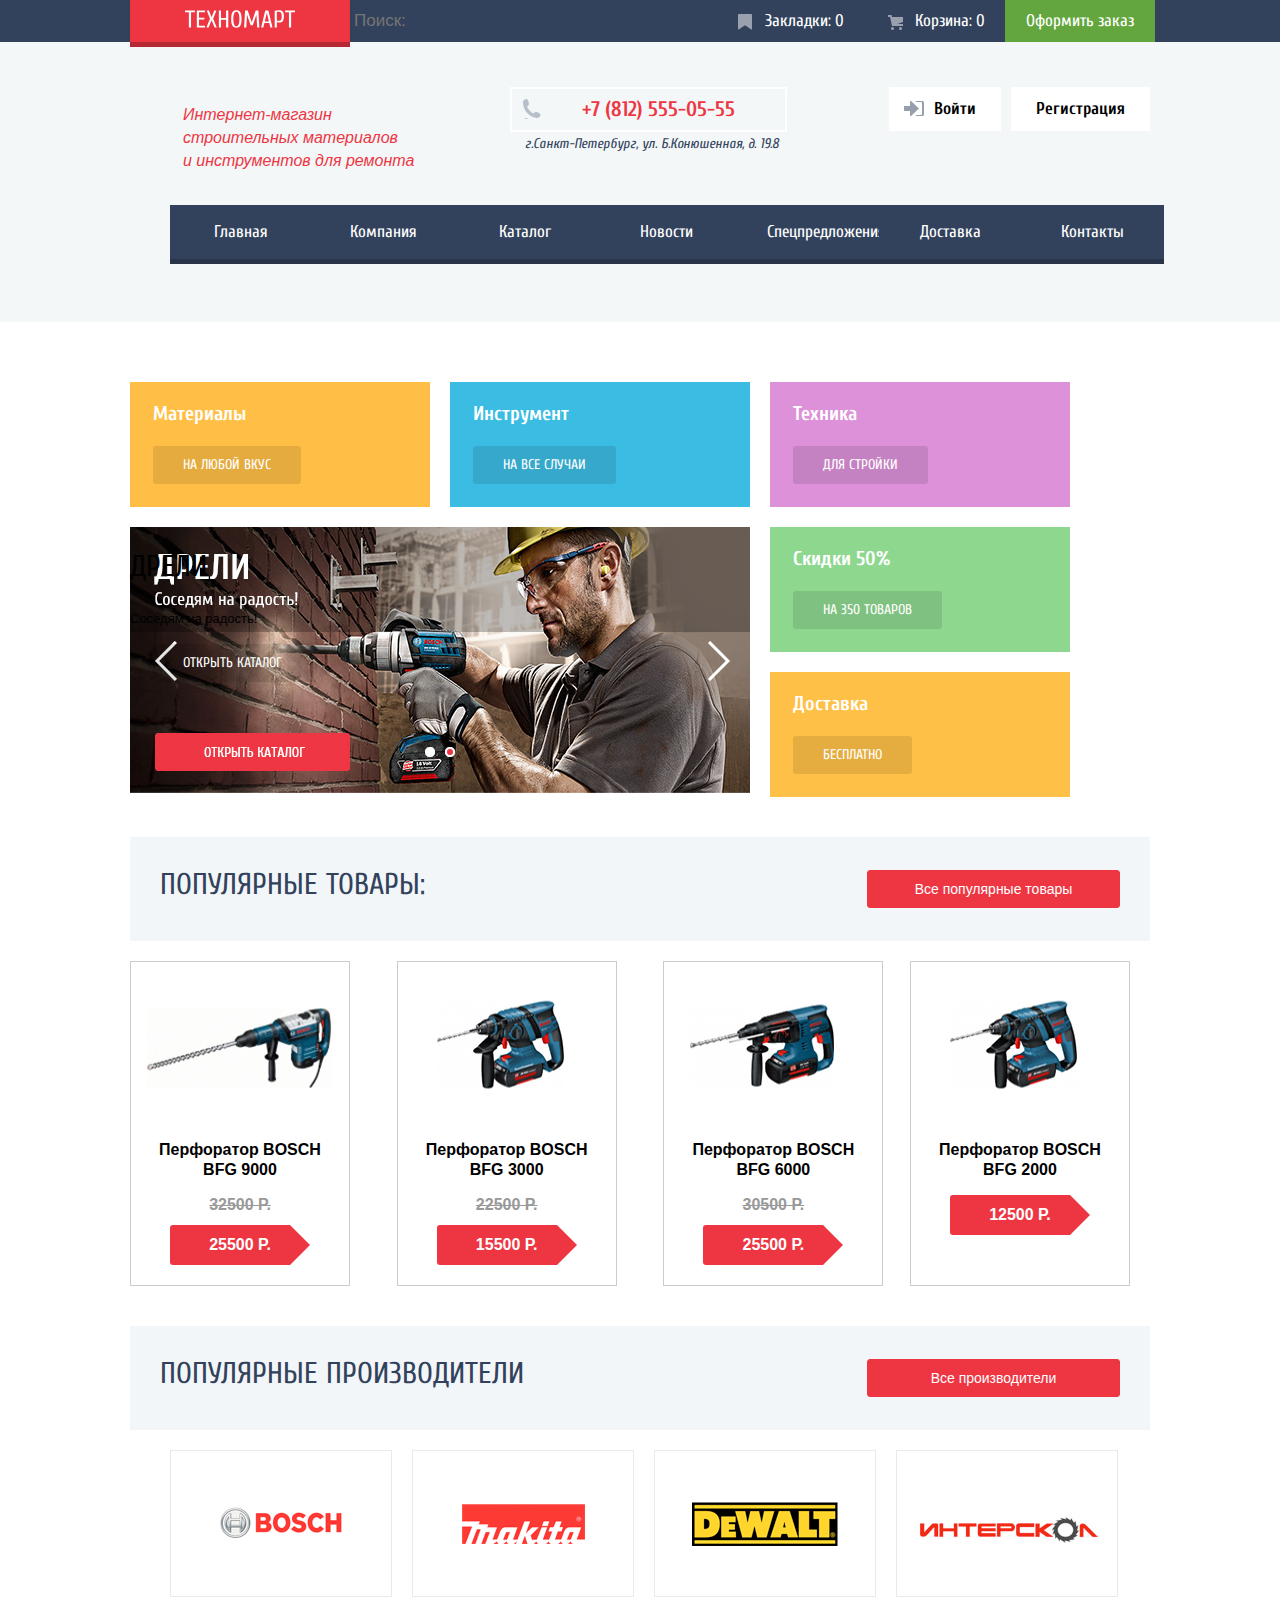
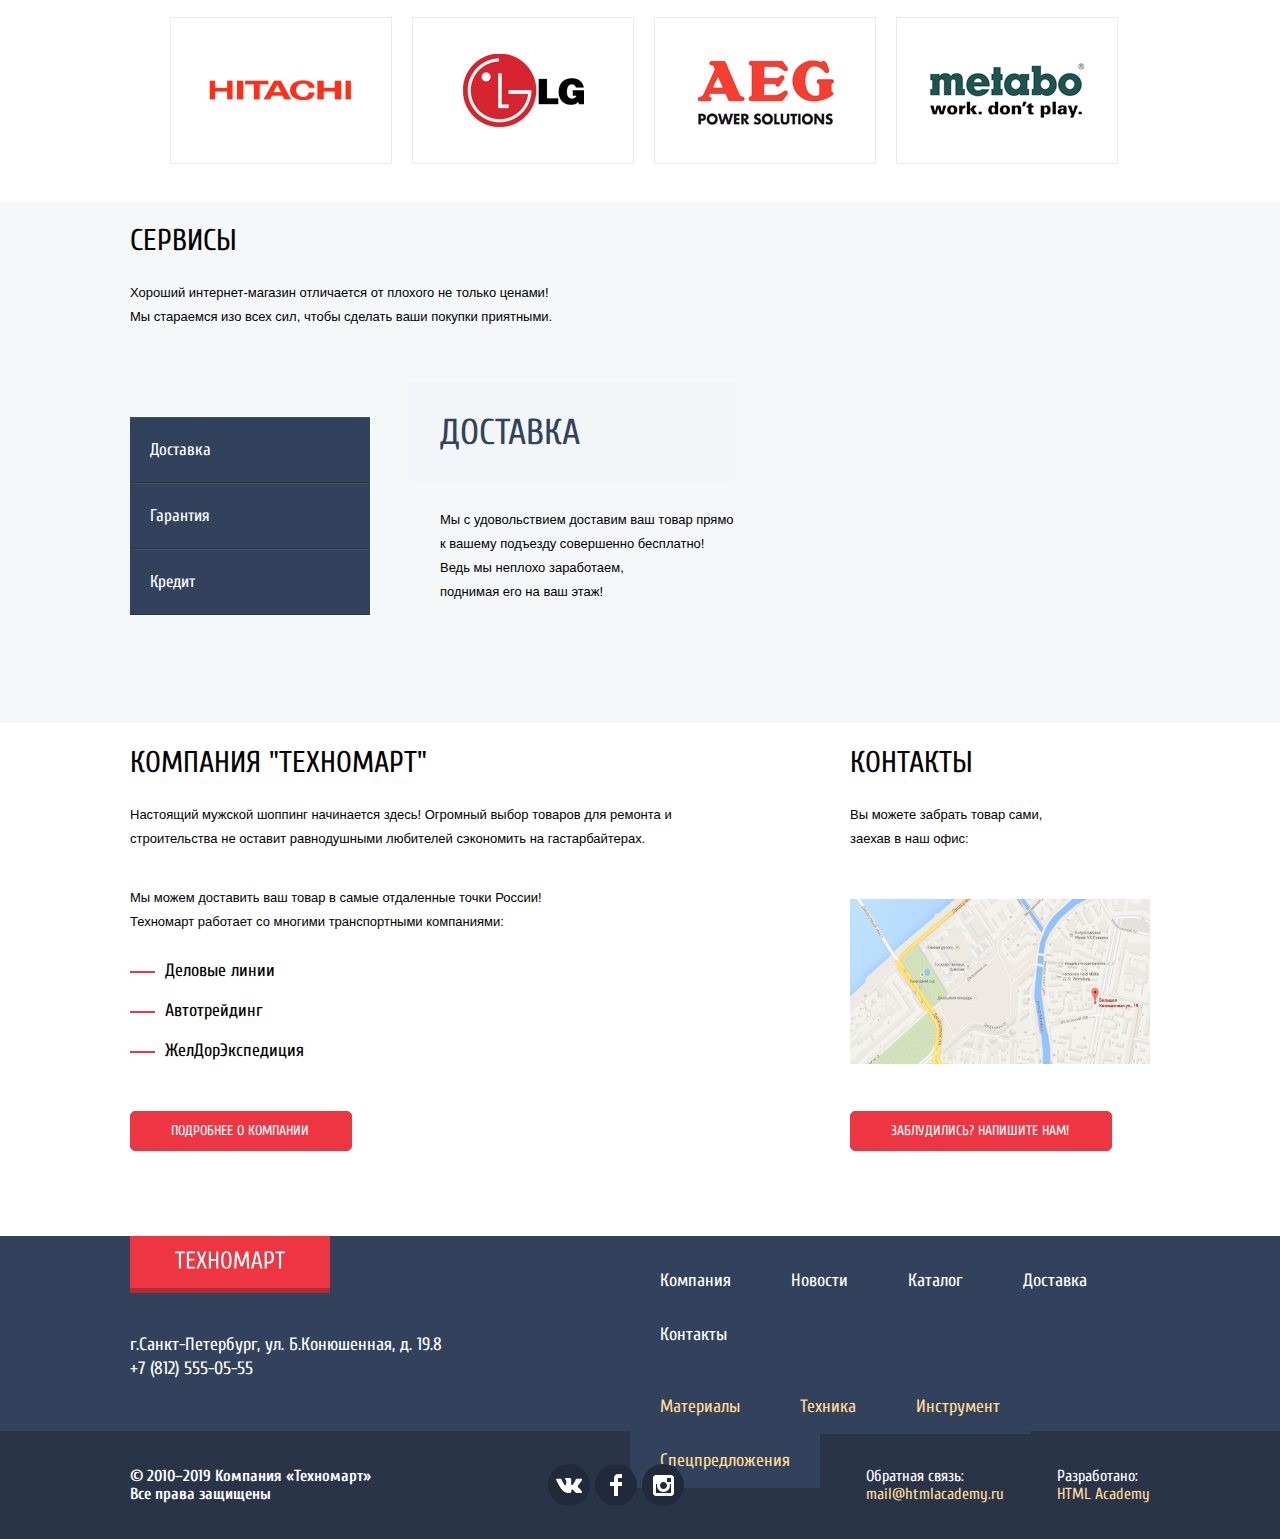
==== commit ac256aa5: "chng" ====
--- a/index.html
+++ b/index.html
@@ -66,32 +66,38 @@
   <main>
     <section class="main-section">
       <div class="colored-blocks">
-        <div class="materials">
-          <h3>Материалы</h3>
-          <button>На любой вкус</button>
-        </div>
-        <div class="tool">
-          <h3>Инструмент</h3>
-          <button>На все случаи</button>
-        </div>
-        <div class="equipment">
-          <h3>Техника</h3>
-          <button>Для стройки</button>
-        </div>
-        <div class="discount-block">
-          <h3>Скидки 50%</h3>
-          <button>На 350 товаров</button>
-        </div>
-        <div class="delievery-block">
-          <h3>Доставка</h3>
-          <button>Бесплатно</button>
-        </div>
-        <div class="slider">
-          <h2>Дрели</h2>
-          <p>Соседям на радость!</p>
-          <button class="slider-button">
-            Открыть каталог
-          </button>
+        <div class="colored-separator1">
+          <div class="materials-instruments">
+            <div class="materials">
+              <h3>Материалы</h3>
+              <button>На любой вкус</button>
+            </div>
+            <div class="tool">
+              <h3>Инструмент</h3>
+              <button>На все случаи</button>
+            </div>
+          </div>
+          <div class="slider">
+            <h2>Дрели</h2>
+            <p>Соседям на радость!</p>
+            <button class="slider-button">
+              Открыть каталог
+            </button>
+          </div>
+        </div>
+        <div class="colored-separator2">
+          <div class="equipment">
+            <h3>Техника</h3>
+            <button>Для стройки</button>
+          </div>
+          <div class="discount-block">
+            <h3>Скидки 50%</h3>
+            <button>На 350 товаров</button>
+          </div>
+          <div class="delievery-block">
+            <h3>Доставка</h3>
+            <button>Бесплатно</button>
+          </div>
         </div>
       </div>
       <h1>Популярные товары:
@@ -167,11 +173,44 @@
         Хороший интернет-магазин отличается от плохого не только ценами!<br>
         Мы стараемся изо всех сил, чтобы сделать ваши покупки приятными.
       </p>
-      <ul class="services-list">
-        <li>Доставка</li>
-        <li>Гарантия</li>
-        <li>Кредит</li>
-      </ul>
+      <div class="services-separator">
+        <ul class="services-list">
+          <li>Доставка</li>
+          <li>Гарантия</li>
+          <li>Кредит</li>
+        </ul>
+        <div class="services-description">
+          <div class="delievery-description">
+            <h1>Доставка</h1>
+            <p>
+              Мы с удовольствием доставим ваш товар прямо
+              <br>
+              к вашему подъезду совершенно бесплатно!<br>
+              Ведь мы неплохо заработаем,<br>
+              поднимая его на ваш этаж!<br>
+            </p>
+          </div>
+          <div class="warranty-description visually-hidden">
+            <h1>Гарантия</h1>
+            <p>
+              Если купленный у нас товар поломается или заискрит,<br>
+              а также в случае пожара, спровоцированного его возгаранием,<br>
+              вы всегда можете быть уверены в нашей гарантии. Мы обменяем сгоревший товар на новый.<br>
+              Дом уж восстановите как-нибудь сами.
+            </p>
+          </div>
+          <div class="credit-description visually-hidden">
+            <h1>Кредит</h1>
+            <p>
+              Залезть в долговую яму стало проще!<br>
+              Кредитные консультанты придут вам на помощь.
+            </p>
+            <a href="#" class="credit-button">
+              Отправить заявку
+            </a>
+          </div>
+        </div>
+      </div>
     </section>
     <div class="separator">
       <section class="company-description">
@@ -188,24 +227,18 @@
           <li>Автотрейдинг</li>
           <li>ЖелДорЭкспедиция</li>
         </ul>
-        <a href="about_us.html">
-          <button class="about">Подробнее о компании</button>
-        </a>
+        <a class="about" href="#">Подробнее о компании</a>
       </section>
       <section class="map">
         <h2>Контакты</h2>
-        <p>
+        <p class="u-can">
           Вы можете забрать товар сами,<br>
           заехав в наш офис:
         </p>
         <div class="map-image">
-          <img src="img/map.png" height="158" width="300" alt="ул.Б.Конюшенная19">
-        </div>
-        <a href="write_us.html">
-          <button class="write">
-          Заблудились? Напишите нам!
-          </button>
-        </a>
+          <img src="img/map.png" height="165" width="300" alt="ул.Б.Конюшенная19">
+        </div>
+        <a class="write" href="#">Заблудились? Напишите нам!</a>
       </section>
     </div>
   </main>
--- a/css/style.css
+++ b/css/style.css
@@ -24,12 +24,21 @@
   font-size: 16px;
 }
 
-.main-navigation a:hover {
+.management a:hover {
   background-color: #293449;
-}
-
-.main-navigation a:focus {
+  opacity: 1;
+}
+
+.management a:focus {
   background-color: #1d2739;
+}
+
+.management .order:hover {
+  background-color: #5fbb2d;
+}
+
+.management .order:active {
+  background-color: #518534;
 }
 
 .main-navigation,
@@ -50,6 +59,16 @@
   background-color: #ee3643;
   text-align: center;
   border-bottom: 5px solid #b52933;
+}
+
+.main-header-logo:hover {
+  background-color: #ca2c37;
+  border-color: #9a212a;
+}
+
+.main-header-logo:active {
+  background-color: #ba2732;
+  border-color: #8e1e26;
 }
 
 .logo-search {
@@ -253,6 +272,20 @@
   display: flex;
   flex-wrap: wrap;
   padding-top: 60px;
+}
+
+.colored-separator1 {
+  display: flex;
+  flex-direction: column;
+}
+
+.materials-instruments {
+  display: flex;
+}
+
+.colored-separator2 {
+  display: flex;
+  flex-direction: column;
 }
 
 .colored-blocks button {
@@ -388,16 +421,45 @@
   padding-left: 130px;
 }
 
+.services-separator {
+  display: flex;
+}
+
 .services-list {
   list-style: none;
+  margin-top: 75px;
+  position: relative;
+  right: 40px;
 }
 
 .services-list li {
   display: block;
-  width: 240px;
-  height: 62px;
+  width: 200px;
   color: white;
   background-color: #32425c;
+  padding: 20px;
+  border-bottom: 1px solid #293449;
+  border-top: 1px solid #405069;
+}
+
+.services-list li:hover {
+  background-color: #293449;
+}
+
+.services-list li:active {
+  background-color: #ffffff;
+  color: #32425c;
+  border: none;
+}
+
+.services-description h1 {
+  font-size: 36px;
+  line-height: 36px;
+  margin-top: 40px;
+}
+
+.services-description p {
+  margin-left: 30px;
 }
 
 .separator {
@@ -405,6 +467,7 @@
   padding-left: 130px;
   display: flex;
   justify-content: space-between;
+  margin-bottom: 85px;
 }
 
 .company-description {
@@ -423,20 +486,16 @@
   font-family: "PT Sans", sans-serif;
   font-size: 13px;
   line-height: 24px;
-  margin-bottom: 38px;
-}
-
-.main a {
-  display: block;
-  width: auto;
-  min-height: 35px;
-  text-decoration: none;
-  padding: 10px 15px;
-  background-color: #ee3643;
+}
+
+.info2 {
+  margin-top: 35px;
 }
 
 .partners {
-  margin-bottom: 35px;
+  margin-bottom: 40px;
+  position: relative;
+  right: 50px;
 }
 
 .partners li {
@@ -446,26 +505,43 @@
   padding: 10px 10px;
 }
 
+.partners li::before {
+  content: '';
+  display: inline-block;
+  vertical-align: middle;
+  box-sizing: border-box;
+  width: 25px;
+  height: 2px;
+  background-color: #ee3643;
+  margin-right: 10px;
+}
+
 .about {
   display: block;
-  height: 38px;
-  width: 220px;
+  width: 140px;
   background-color: #ee3643;
   color: white;
   border: 1px solid #ee3643;
   border-radius: 5px;
   text-transform: uppercase;
-  margin-bottom: 85px;
+  padding: 10px 40px;
+  font-size: 14px;
+  line-height: 18px;
+}
+
+.u-can {
+  margin-top: 0;
 }
 
 .map-image {
   margin-bottom: 40px;
+  margin-top: 35px;
 }
 
 .write {
   display: block;
-  height: 38px;
-  width: 300px;
+  padding: 10px 40px;
+  width: 180px;
   background-color: #ee3643;
   color: white;
   border: 1px solid #ee3643;
@@ -473,7 +549,6 @@
   text-transform: uppercase;
   font-size: 14px;
   line-height: 18px;
-  margin-bottom: 85px;
 }
 
 .map {
@@ -499,9 +574,9 @@
 
 .footer-logo {
   display: block;
-  width: 220px;
+  width: 200px;
   height: 22px;
-  padding: 10px 0;
+  padding: 15px 0;
   background-color: #ee3643;
   text-align: center;
   border-bottom: 5px solid #b52933;
@@ -513,6 +588,7 @@
   display: block;
   width: 460px;
   margin-top: 40px;
+  font-style: normal;
 }
 
 .company {
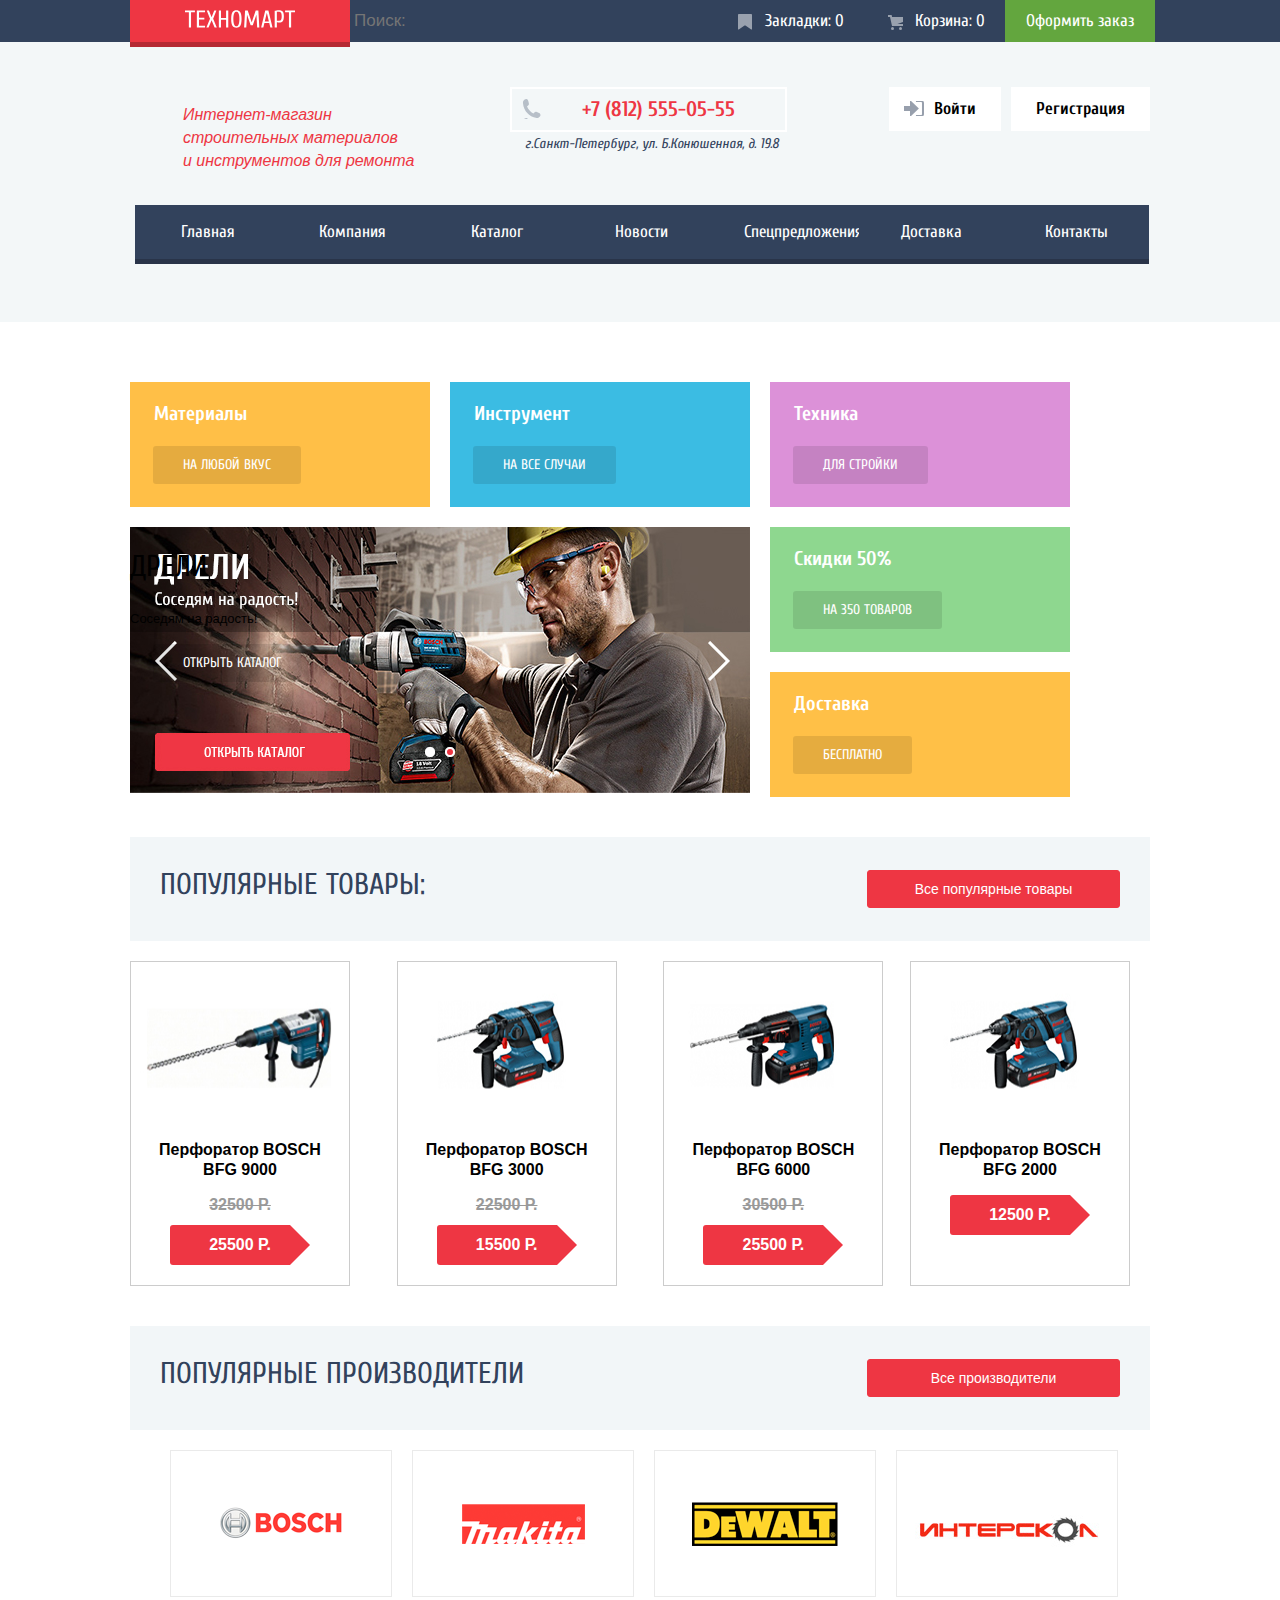
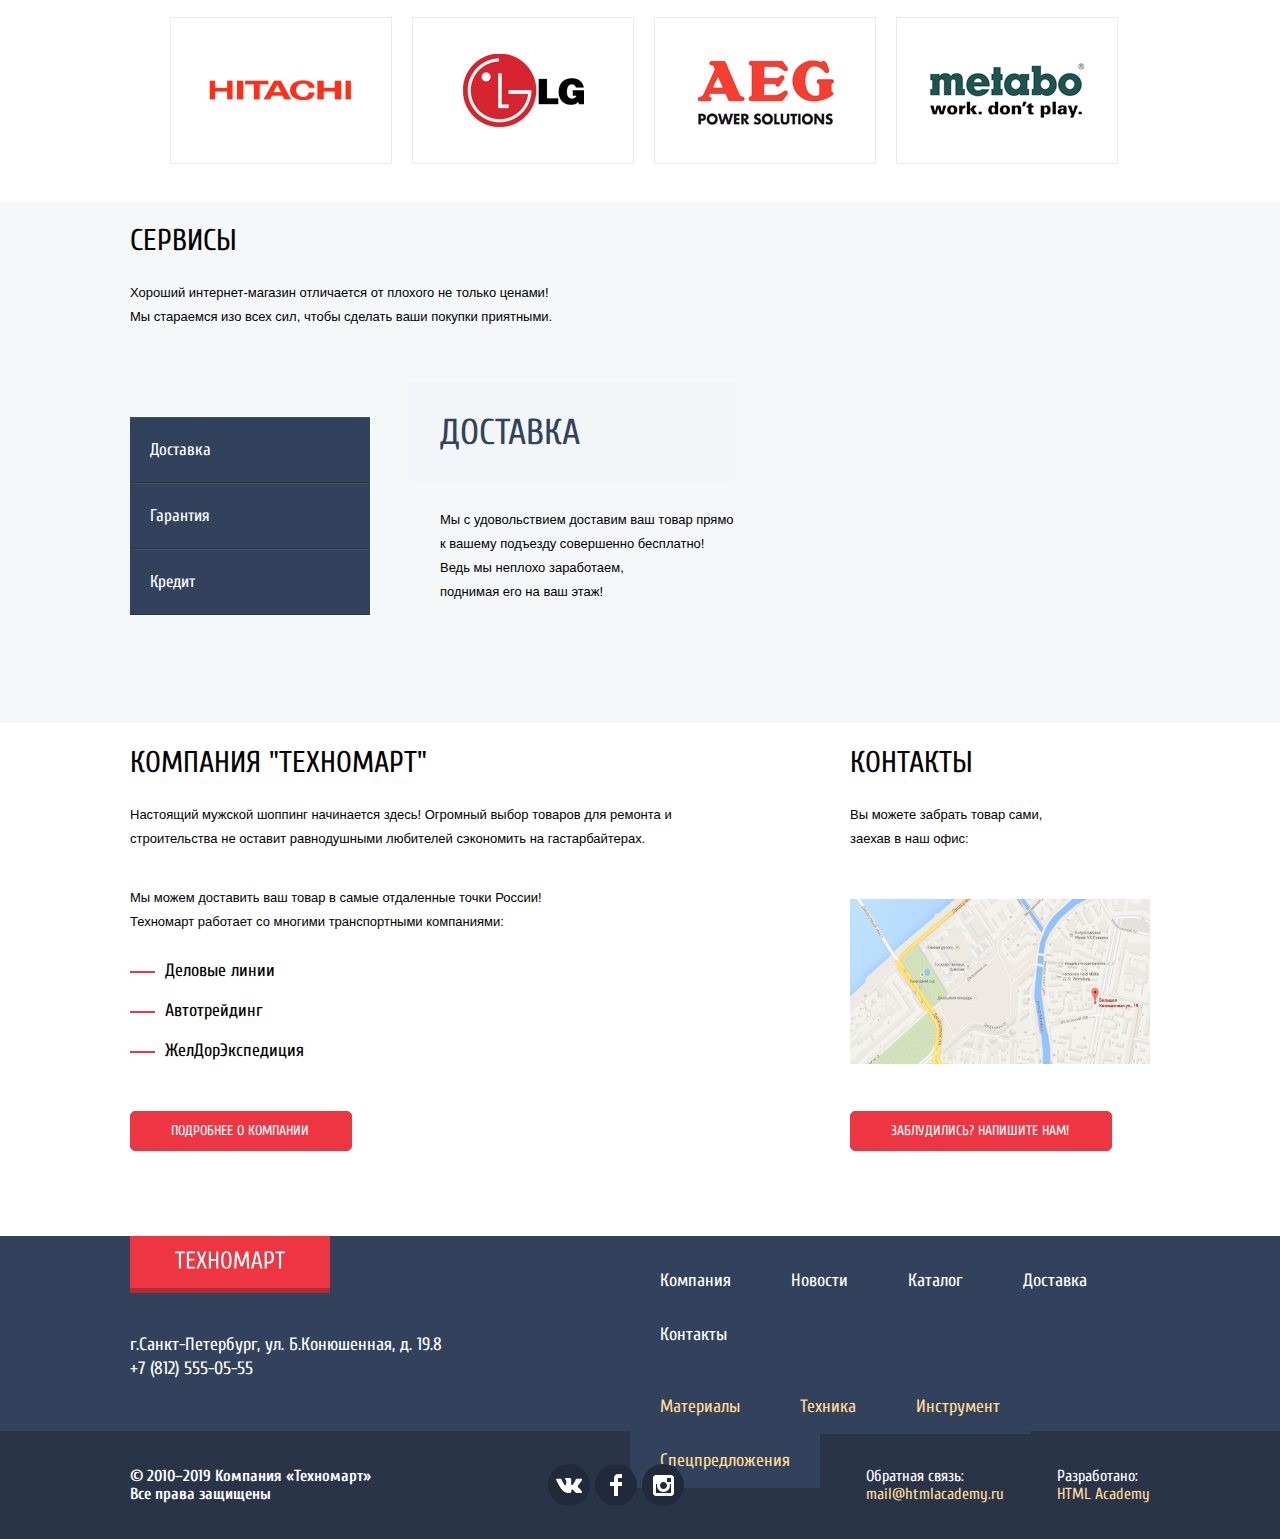
==== commit 503b127c: "modal" ====
--- a/index.html
+++ b/index.html
@@ -289,23 +289,48 @@
       </div>
     </section>
   </footer>
-  <section class="modal modal-login">
+  <section class="modal modal-write">
     <form class="feedback-form" action="https://echo.htmlacademy.ru" method="post">
-      <p class="form-item">
-        <label for="form-name">Ваше имя:</label>
-        <input id="form-name" type="text" name="name" value="Имя Фамилия">
+      <div class="name-mail">
+        <div class="your-name">
+          <b>Ваше имя:</b>
+          <p>
+            <label class="visually-hidden" for="form-name">Ваше имя:</label>
+            <input id="form-name" type="text" name="name" placeholder="Имя Фамилия">
+          </p>
+        </div>
+        <div class="your-email">
+          <b>Ваш e-mail:</b>
+          <p>
+            <label class="visually-hidden" for="form-mail">Ваш e-mail:</label>
+            <input id="form-mail" type="email" name="mail" placeholder="email@example.com">
+          </p>
+        </div>
+      </div>
+      <b>Текст письма:</b>
+      <p>
+        <label class="visually-hidden" for="form-text">Текст письма:</label>
+        <textarea id="form-text" rows="10" cols="82" placeholder="В свободной форме"></textarea>
       </p>
-      <p class="form-item">
-        <label for="form-mail">Ваш e-mail:</label>
-        <input id="form-mail" type="email" name="mail" value="email@example.com">
-      </p>
-      <p class="form-item">
-        <label for="form-text">Текст письма:</label>
-        <textarea id="form-text" rows="10" cols="45" name="text"></textarea>
-        <input type="submit" name="submit" value="Отправить">
-        <span class="modal-close">x</span>
-      </p>
+      <button class="submit-button" type="submit">Отправить</button>
+      <button class="modal-close" type="button">Закрыть</button>
     </form>
+    <script>
+      var link = document.querySelector(".write");
+
+      var popup = document.querySelector(".modal-write");
+      var close = popup.querySelector(".modal-close");
+
+      link.addEventListener("click", function (evt) {
+        evt.preventDefault();
+        popup.classList.add("modal-show");
+      });
+
+      close.addEventListener("click", function (evt) {
+        evt.preventDefault();
+        popup.classList.remove(".modal-show");
+      });
+    </script>
   </section>
 </body>
 </html>
--- a/css/style.css
+++ b/css/style.css
@@ -243,7 +243,9 @@
 }
 
 .top-menu li {
-  width: 14%;
+  position: relative;
+  right: 35px;
+  width: 14.2857143%;
   display: inline-block;
   list-style: none;
   background-color: #32425c;
@@ -354,7 +356,7 @@
 }
 
 h3 {
-  padding-left: 23px;
+  padding-left: 24px;
   color: white;
 }
 
@@ -650,10 +652,6 @@
 .copyright {
   font-size: 16px;
   line-height: 18px
-}
-
-.modal {
-  display: none;
 }
 
 .footer-contacts {
@@ -1003,3 +1001,101 @@
   display: flex;
   flex-direction: row;
 }
+
+.modal {
+  display: none;
+  position: fixed;
+}
+
+.modal-show {
+  display: block;
+}
+
+.modal-write {
+  top: 40%;
+  left: 30%;
+  width: 620px;
+  height: 430px;
+  padding: 50px 80px;
+  background-color: white;
+  border-top: 7px solid #ff5257;
+}
+
+.modal b {
+  color: black;
+  font-size: 18px;
+  line-height: 18px;
+  font-style: normal;
+}
+
+.name-mail {
+  display: flex;
+  justify-content: space-between;
+}
+
+.your-name,
+.your-email {
+  display: flex;
+  flex-direction: column;
+}
+
+.feedback-form input[type="text"],
+.feedback-form input[type="email"] {
+  box-sizing: border-box;
+  width: 261px;
+  padding: 10px 15px;
+  margin-right: 100px;
+}
+
+.submit-button {
+  width: 100%;
+  margin-right: 0;
+  margin-top: 70px;
+  background-color: #ee3643;
+  padding: 10px 0px;
+  border: 1px solid #ee3643;
+  border-radius: 5px;
+  color: white;
+  text-transform: uppercase;
+  font-size: 14px;
+  line-height: 18px;
+  font-family: "Cuprum", sans-serif;
+}
+
+.modal-close {
+  position: absolute;
+  top: 0;
+  right: -34px;
+
+  width: 22px;
+  height: 22px;
+
+  font-size: 0;
+
+  background-color: transparent;
+  border: 0;
+
+  cursor: pointer;
+}
+
+.modal-close::before,
+.modal-close::after {
+  content: "";
+
+  position: absolute;
+  top: 25px;
+  right: 40px;
+
+  width: 30px;
+  height: 5px;
+
+  background-color: #ee3643;
+}
+
+.modal-close::before {
+  transform: rotate(45deg);
+}
+
+.modal-close::after {
+  transform: rotate(-45deg);
+}
